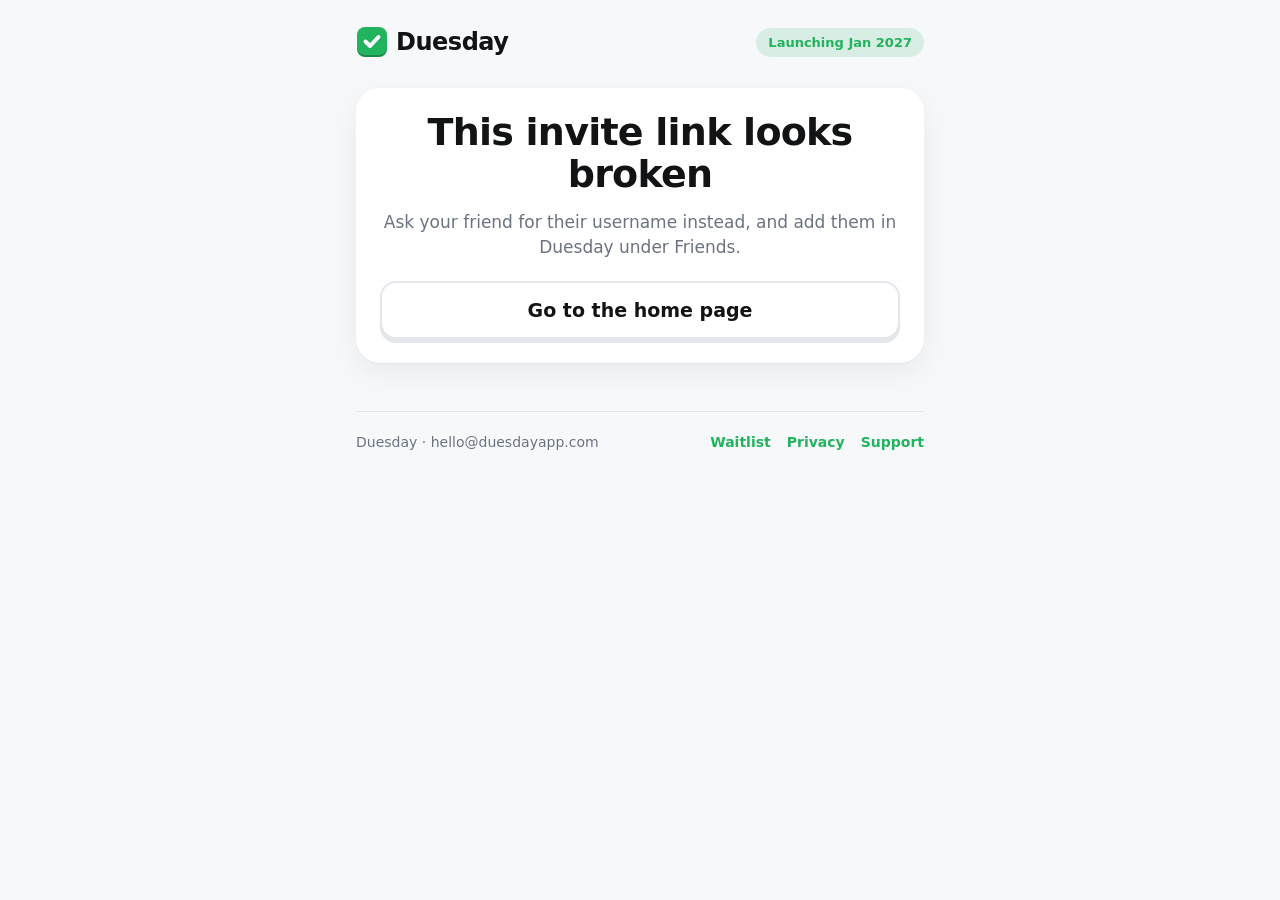
==== add.html @ 6d21642e "Friend invite page: duesdayapp.com/add?u=<username> opens Duesday on Friends Co-Authored-By: Claude " ====
<!doctype html>
<html lang="en">
<head>
  <meta charset="utf-8">
  <meta name="viewport" content="width=device-width, initial-scale=1, viewport-fit=cover">
  <title>Add a friend · Duesday</title>
  <meta name="description" content="A friend invited you to Duesday. Add them and keep each other's study streaks going.">
  <meta name="theme-color" content="#22B35E">
  <meta name="robots" content="noindex">
  <meta property="og:title" content="Add me on Duesday">
  <meta property="og:description" content="Let's keep each other's study streaks going.">
  <meta property="og:type" content="website">
  <link rel="icon" href="favicon.svg" type="image/svg+xml">
  <link rel="stylesheet" href="style.css">
  <style>
    /* Invite links from the app: duesdayapp.com/add?u=<username> */
    .friend { text-align: center; display: grid; gap: 14px; justify-items: center; }
    .avatar {
      width: 72px; height: 72px; border-radius: 50%;
      display: grid; place-items: center;
      font: 800 34px var(--rounded); color: var(--on-green); background: var(--green);
      box-shadow: 0 5px 0 var(--green-shadow);
      animation: avatar-pop .45s var(--spring) both;
    }
    .friend h1 { font-size: clamp(28px, 7vw, 38px); line-height: 1.1; letter-spacing: -0.02em; margin: 0; }
    .friend h1 .hl { color: var(--green); overflow-wrap: anywhere; }
    .friend p { margin: 0; color: var(--muted); font-size: 17px; }
    .friend .btn { text-decoration: none; margin-top: 6px; }
    .friend .later { margin-top: 10px; padding-top: 18px; border-top: 2px dashed var(--line); width: 100%; }
    @keyframes avatar-pop { from { transform: scale(.4); opacity: 0; } to { transform: scale(1); opacity: 1; } }
    @media (prefers-reduced-motion: reduce) { .avatar { animation: none; } }
  </style>
</head>
<body>
  <div class="wrap">
    <header class="top">
      <a class="wordmark" href="./" aria-label="Duesday home">
        <svg viewBox="0 0 64 64" aria-hidden="true">
          <rect x="2" y="6" width="60" height="56" rx="16" fill="var(--green-shadow)"/>
          <rect x="2" y="2" width="60" height="56" rx="16" fill="var(--green)"/>
          <path d="M19 31l9 9 17-18" fill="none" stroke="var(--on-green)" stroke-width="8" stroke-linecap="round" stroke-linejoin="round"/>
        </svg>
        Duesday
      </a>
      <span class="pill">Launching Jan 2027</span>
    </header>

    <main>
      <section class="card friend" id="invite" hidden>
        <div class="avatar" id="letter" aria-hidden="true">?</div>
        <h1><span class="hl" id="who">@friend</span> wants to be your study buddy</h1>
        <p>Add them on Duesday and keep each other's streaks going.</p>
        <a class="btn" id="open" href="./">Open in Duesday</a>
        <div class="later">
          <p>Don't have Duesday yet? It launches in January 2027. <a href="./#signup">Join the waitlist</a>, then come back to this link.</p>
        </div>
      </section>

      <section class="card friend" id="broken" hidden>
        <h1>This invite link looks broken</h1>
        <p>Ask your friend for their username instead, and add them in Duesday under Friends.</p>
        <a class="btn secondary" href="./">Go to the home page</a>
      </section>
    </main>

    <footer>
      <span>Duesday · hello@duesdayapp.com</span>
      <nav>
        <a href="./">Waitlist</a>
        <a href="privacy.html">Privacy</a>
        <a href="support.html">Support</a>
      </nav>
    </footer>
  </div>

  <script>
    // Usernames follow the app's rules: 3 to 20 lowercase letters, numbers, or _.
    (function () {
      var raw = new URLSearchParams(location.search).get("u") || "";
      var username = raw.replace(/^@/, "").trim().toLowerCase();
      if (!/^[a-z0-9_]{3,20}$/.test(username)) {
        document.getElementById("broken").hidden = false;
        return;
      }
      document.getElementById("who").textContent = "@" + username;
      document.getElementById("letter").textContent = username.charAt(0).toUpperCase();
      document.getElementById("open").href = "duesday://add/" + username;
      document.getElementById("invite").hidden = false;
    })();
  </script>
</body>
</html>
---- style.css ----
/* Duesday website. Colours match the app's named colours (Assets.xcassets/Colors). */
:root {
  --green: #22B35E;
  --green-shadow: #178A47;
  --orange: #FF8A00;
  --blue: #2F80ED;
  --red: #E5484D;
  --bg: #F7F8FA;
  --card: #FFFFFF;
  --text: #111315;
  --muted: #6B7280;
  --line: #E3E6EA;
  --on-green: #FFFFFF;
  --rounded: ui-rounded, "SF Pro Rounded", "Nunito", system-ui, -apple-system, "Segoe UI", sans-serif;
  --body: system-ui, -apple-system, "Segoe UI", Roboto, "Helvetica Neue", sans-serif;
  --spring: cubic-bezier(.34, 1.56, .64, 1);
  color-scheme: light;
}

@media (prefers-color-scheme: dark) {
  :root:not([data-theme="light"]) {
    --green: #34D27A;
    --green-shadow: #1F9A55;
    --orange: #FF9F2E;
    --blue: #5AA2FF;
    --red: #FF6369;
    --bg: #111315;
    --card: #1C1F22;
    --text: #F2F4F6;
    --muted: #9BA1A8;
    --line: #2C3036;
    --on-green: #06210F;
    color-scheme: dark;
  }
}

:root[data-theme="dark"] {
  --green: #34D27A;
  --green-shadow: #1F9A55;
  --orange: #FF9F2E;
  --blue: #5AA2FF;
  --red: #FF6369;
  --bg: #111315;
  --card: #1C1F22;
  --text: #F2F4F6;
  --muted: #9BA1A8;
  --line: #2C3036;
  --on-green: #06210F;
  color-scheme: dark;
}

* { box-sizing: border-box; }

[hidden] { display: none !important; }

html { -webkit-text-size-adjust: 100%; }

body {
  margin: 0;
  background: var(--bg);
  color: var(--text);
  font: 17px/1.5 var(--body);
  -webkit-font-smoothing: antialiased;
}

a { color: var(--green); font-weight: 600; text-decoration: none; }
a:hover { text-decoration: underline; }

h1, h2, h3, .wordmark, .num { font-family: var(--rounded); }

.wrap {
  max-width: 600px;
  margin: 0 auto;
  padding: 20px 16px 48px;
}

/* Header */
.top {
  display: flex;
  align-items: center;
  justify-content: space-between;
  padding: 4px 0 28px;
}
.wordmark {
  display: inline-flex;
  align-items: center;
  gap: 8px;
  font-size: 24px;
  font-weight: 800;
  color: var(--text);
  letter-spacing: -0.02em;
}
.wordmark:hover { text-decoration: none; }
.wordmark svg { width: 32px; height: 32px; transition: transform .35s var(--spring); }
.wordmark:hover svg { transform: rotate(-8deg) scale(1.08); }
.pill {
  font: 700 13px/1 var(--rounded);
  color: var(--green);
  background: color-mix(in srgb, var(--green) 14%, transparent);
  padding: 8px 12px;
  border-radius: 999px;
  white-space: nowrap;
}

/* Hero */
.hero h1 {
  font-size: clamp(34px, 8vw, 48px);
  line-height: 1.05;
  font-weight: 800;
  letter-spacing: -0.03em;
  margin: 0 0 14px;
}
.hero h1 .hl { color: var(--green); }
.hero p.lede {
  font-size: 19px;
  color: var(--muted);
  margin: 0 0 28px;
}

/* Cards */
.card {
  background: var(--card);
  border-radius: 24px;
  padding: 24px;
  box-shadow: 0 1px 0 var(--line), 0 10px 30px rgba(17, 19, 21, .06);
}

/* Form */
form { display: grid; gap: 12px; }
.field input {
  width: 100%;
  font: 17px var(--body);
  color: var(--text);
  background: var(--bg);
  border: 2px solid var(--line);
  border-radius: 16px;
  padding: 15px 16px;
  outline: none;
  transition: border-color .15s, box-shadow .15s, transform .15s;
}
.field input::placeholder { color: var(--muted); }
.field input:focus {
  border-color: var(--green);
  box-shadow: 0 0 0 4px color-mix(in srgb, var(--green) 20%, transparent);
}
.field input[aria-invalid="true"] { border-color: var(--red); }
.sr {
  position: absolute; width: 1px; height: 1px; overflow: hidden;
  clip: rect(0 0 0 0); white-space: nowrap;
}
.trap { position: absolute; left: -9999px; width: 1px; height: 1px; opacity: 0; }

/* The chunky button: a solid bottom edge that flattens when pressed, like the app's DuesdayButtonStyle. */
.btn {
  position: relative;
  display: inline-flex;
  align-items: center;
  justify-content: center;
  gap: 8px;
  width: 100%;
  border: 0;
  border-radius: 16px;
  padding: 16px 20px;
  font: 800 19px/1.2 var(--rounded);
  color: var(--on-green);
  background: var(--green);
  box-shadow: 0 5px 0 var(--green-shadow);
  cursor: pointer;
  transition: transform .12s var(--spring), box-shadow .12s, filter .15s;
  -webkit-tap-highlight-color: transparent;
}
.btn:hover { filter: brightness(1.05); }
.btn:active, .btn.pressed { transform: translateY(5px) scale(.98); box-shadow: 0 0 0 var(--green-shadow); }
.btn:focus-visible { outline: 3px solid color-mix(in srgb, var(--green) 45%, transparent); outline-offset: 3px; }
.btn[disabled] { cursor: progress; }
.btn.secondary {
  color: var(--text);
  background: var(--card);
  border: 2px solid var(--line);
  box-shadow: 0 4px 0 var(--line);
}
.btn.secondary:active { box-shadow: 0 0 0 var(--line); transform: translateY(4px) scale(.98); }
.btn.small { width: auto; padding: 12px 18px; font-size: 16px; }
.btn .spinner {
  display: none;
  width: 20px; height: 20px;
  border: 3px solid color-mix(in srgb, var(--on-green) 35%, transparent);
  border-top-color: var(--on-green);
  border-radius: 50%;
  animation: spin .7s linear infinite;
}
.btn.loading .label { opacity: 0; }
.btn.loading .spinner { display: block; position: absolute; }

.error {
  display: flex; gap: 8px; align-items: flex-start;
  margin: 0;
  color: var(--red);
  font-size: 15px;
  font-weight: 600;
}
.fine { margin: 2px 0 0; font-size: 14px; color: var(--muted); text-align: center; }
.invited {
  margin: 0 0 4px;
  font: 700 15px var(--rounded);
  color: var(--orange);
}

/* Success */
#done { text-align: center; }
#done h2 { font-size: 30px; margin: 8px 0 4px; letter-spacing: -0.02em; }
.check { width: 72px; height: 72px; }
.check circle { fill: var(--green); transform-origin: center; animation: pop .45s var(--spring) both; }
.check path {
  fill: none; stroke: var(--on-green); stroke-width: 7; stroke-linecap: round; stroke-linejoin: round;
  stroke-dasharray: 60; stroke-dashoffset: 60;
  animation: draw .4s .25s ease-out forwards;
}
.spot { font-size: 20px; margin: 4px 0 0; }
.spot .num { font-size: 44px; font-weight: 800; color: var(--green); display: inline-block; min-width: 2ch; }
.muted { color: var(--muted); }
.invite { margin-top: 22px; padding-top: 20px; border-top: 2px dashed var(--line); text-align: left; display: grid; gap: 12px; }
.invite p { margin: 0; }
.linkrow { display: flex; gap: 8px; }
.linkrow input {
  flex: 1; min-width: 0;
  font: 15px ui-monospace, "SF Mono", Menlo, monospace;
  color: var(--text);
  background: var(--bg);
  border: 2px solid var(--line);
  border-radius: 14px;
  padding: 12px;
}

/* Sneak peek of the app */
.peek { margin-top: 36px; }
.peek h3 { font-size: 15px; text-transform: uppercase; letter-spacing: .08em; color: var(--muted); margin: 0 0 12px; }
.peek .card { display: grid; gap: 12px; }
.peek-row { display: flex; align-items: center; justify-content: space-between; }
.peek-title { font: 800 22px var(--rounded); }
.flame { font: 800 20px var(--rounded); color: var(--orange); display: inline-flex; gap: 4px; align-items: center; }
.block {
  display: grid; gap: 2px;
  padding: 14px 16px;
  border-radius: 16px;
  background: color-mix(in srgb, var(--blue) 10%, var(--card));
  border-left: 5px solid var(--blue);
}
.block .when { font-size: 14px; color: var(--blue); font-weight: 700; }
.block .what { font: 800 18px var(--rounded); }
.block .how { font-size: 15px; color: var(--muted); }
.estimate {
  display: flex; justify-content: space-between; align-items: center;
  padding: 14px 16px; border-radius: 16px; background: var(--bg);
}
.estimate .num { font-size: 22px; font-weight: 800; color: var(--green); }
.estimate small { display: block; color: var(--muted); font-size: 13px; }
.stagger > * { animation: rise .5s var(--spring) both; }
.stagger > *:nth-child(2) { animation-delay: .08s; }
.stagger > *:nth-child(3) { animation-delay: .16s; }
.stagger > *:nth-child(4) { animation-delay: .24s; }

/* Feature list */
.features { display: grid; gap: 14px; margin: 36px 0 0; padding: 0; list-style: none; }
.features li { display: flex; gap: 14px; align-items: flex-start; }
.features .dot {
  flex: none; width: 40px; height: 40px; border-radius: 12px;
  display: grid; place-items: center; font-size: 20px;
  background: var(--card); box-shadow: 0 1px 0 var(--line);
  transition: transform .3s var(--spring);
}
.features li:hover .dot { transform: rotate(-8deg) scale(1.1); }
.features strong { font-family: var(--rounded); font-size: 18px; display: block; }
.features span.t { color: var(--muted); font-size: 16px; }

/* Footer */
footer {
  margin-top: 48px; padding-top: 20px; border-top: 1px solid var(--line);
  font-size: 14px; color: var(--muted);
  display: flex; flex-wrap: wrap; gap: 8px 18px; justify-content: space-between;
}
footer nav { display: flex; gap: 16px; }

/* Plain pages (privacy, support) */
.doc h1 { font-size: 36px; letter-spacing: -0.02em; margin: 0 0 6px; }
.doc h2 { font-size: 22px; margin: 32px 0 8px; }
.doc p, .doc li { color: var(--text); }
.doc ul { padding-left: 22px; }
.doc li { margin: 4px 0; }
.note {
  border-radius: 16px; padding: 14px 16px; margin: 16px 0 8px;
  background: color-mix(in srgb, var(--orange) 14%, var(--card));
  font-size: 15px;
}
details.faq { background: var(--card); border-radius: 16px; padding: 4px 16px; margin: 10px 0; box-shadow: 0 1px 0 var(--line); }
details.faq summary {
  cursor: pointer; list-style: none; padding: 12px 0;
  font: 800 17px var(--rounded);
  display: flex; justify-content: space-between; gap: 12px;
}
details.faq summary::-webkit-details-marker { display: none; }
details.faq summary::after { content: "+"; color: var(--green); font-size: 22px; line-height: 1; transition: transform .25s var(--spring); }
details.faq[open] summary::after { transform: rotate(45deg); }
details.faq p { margin: 0 0 14px; animation: rise .3s var(--spring) both; }

/* Motion */
.shake { animation: shake .4s ease; }
.fade-in { animation: rise .45s var(--spring) both; }
.confetti { position: fixed; top: 0; left: 0; width: 10px; height: 14px; border-radius: 3px; pointer-events: none; z-index: 10; }

@keyframes spin { to { transform: rotate(360deg); } }
@keyframes pop { from { transform: scale(0); } to { transform: scale(1); } }
@keyframes draw { to { stroke-dashoffset: 0; } }
@keyframes rise { from { opacity: 0; transform: translateY(12px); } to { opacity: 1; transform: none; } }
@keyframes shake {
  0%, 100% { transform: none; }
  20% { transform: translateX(-8px); }
  40% { transform: translateX(7px); }
  60% { transform: translateX(-5px); }
  80% { transform: translateX(3px); }
}

/* Reduce Motion: keep simple fades, drop the bounces. */
@media (prefers-reduced-motion: reduce) {
  *, *::before, *::after { animation-duration: .01ms !important; animation-delay: 0s !important; transition-duration: .01ms !important; }
}
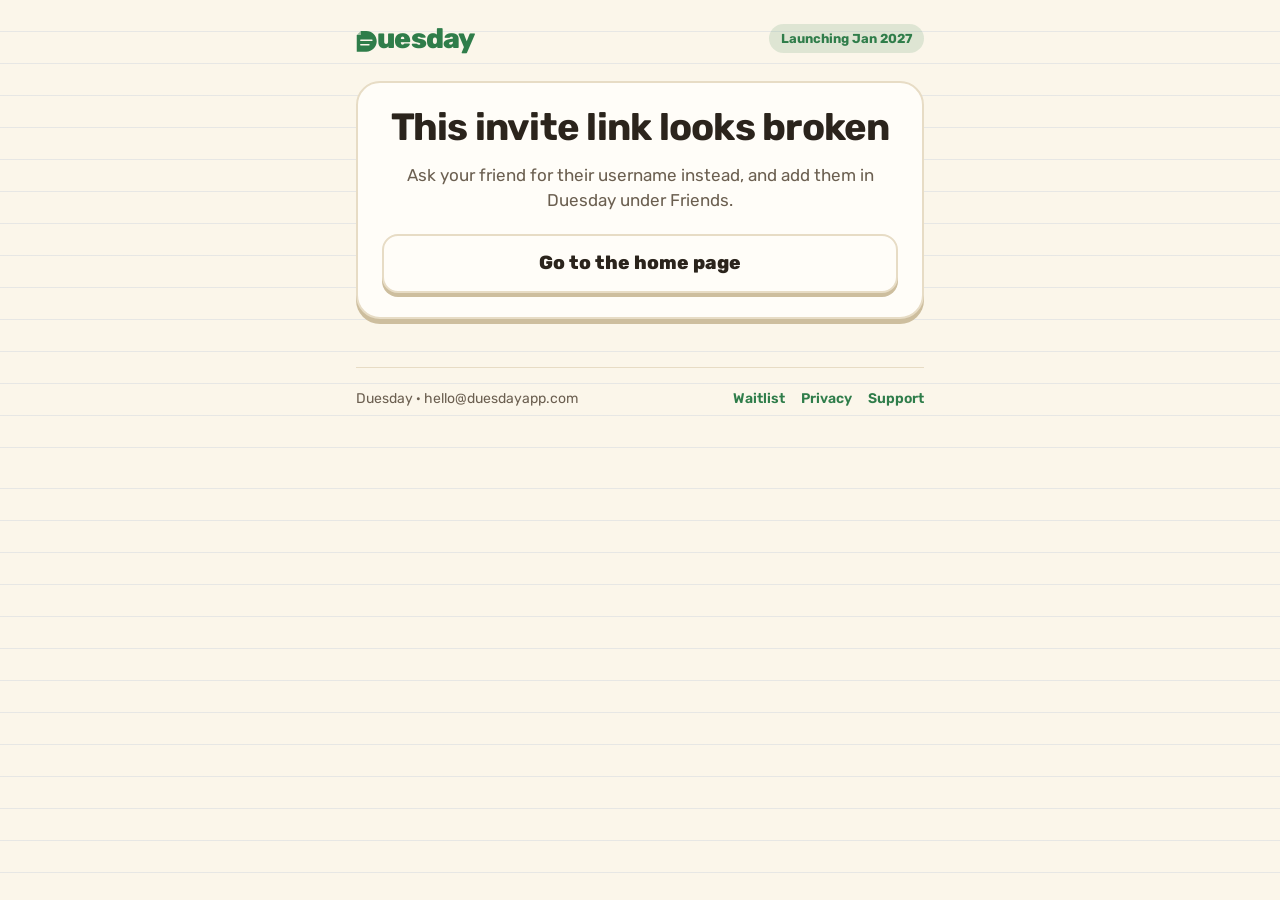
==== commit 7d6a314a: "Waitlist page in the Duesday look: cream paper, green, Rubik, folded-page logo as the D; up-to-date " ====
--- a/add.html
+++ b/add.html
@@ -5,12 +5,14 @@
   <meta name="viewport" content="width=device-width, initial-scale=1, viewport-fit=cover">
   <title>Add a friend · Duesday</title>
   <meta name="description" content="A friend invited you to Duesday. Add them and keep each other's study streaks going.">
-  <meta name="theme-color" content="#22B35E">
+  <meta name="theme-color" content="#FBF6EA">
   <meta name="robots" content="noindex">
   <meta property="og:title" content="Add me on Duesday">
   <meta property="og:description" content="Let's keep each other's study streaks going.">
   <meta property="og:type" content="website">
   <link rel="icon" href="favicon.svg" type="image/svg+xml">
+  <link rel="preconnect" href="https://fonts.googleapis.com">
+  <link rel="preconnect" href="https://fonts.gstatic.com" crossorigin>
   <link rel="stylesheet" href="style.css">
   <style>
     /* Invite links from the app: duesdayapp.com/add?u=<username> */
@@ -35,12 +37,10 @@
   <div class="wrap">
     <header class="top">
       <a class="wordmark" href="./" aria-label="Duesday home">
-        <svg viewBox="0 0 64 64" aria-hidden="true">
-          <rect x="2" y="6" width="60" height="56" rx="16" fill="var(--green-shadow)"/>
-          <rect x="2" y="2" width="60" height="56" rx="16" fill="var(--green)"/>
-          <path d="M19 31l9 9 17-18" fill="none" stroke="var(--on-green)" stroke-width="8" stroke-linecap="round" stroke-linejoin="round"/>
-        </svg>
-        Duesday
+        <svg class="d" viewBox="22 22 56 56" aria-hidden="true">
+          <path class="page" d="M24 33L35 22H50C65.46 22 78 34.54 78 50S65.46 78 50 78H24Z M24 33L35 33L35 22Z M35 45H65A2 2 0 0 1 65 49H35A2 2 0 0 1 35 45Z M35 57H57A2 2 0 0 1 57 61H35A2 2 0 0 1 35 57Z"/>
+          <path class="fold" d="M24 33L35 22V33Z"/>
+        </svg><span>uesday</span>
       </a>
       <span class="pill">Launching Jan 2027</span>
     </header>
--- a/style.css
+++ b/style.css
@@ -1,51 +1,39 @@
-/* Duesday website. Colours match the app's named colours (Assets.xcassets/Colors). */
+/* Duesday website. Cream notebook paper, forest green, Rubik: the same look as the app (reference/brand.md). */
+@import url("https://fonts.googleapis.com/css2?family=Rubik:wght@400;500;600;700;800;900&display=swap");
+
 :root {
-  --green: #22B35E;
-  --green-shadow: #178A47;
-  --orange: #FF8A00;
-  --blue: #2F80ED;
-  --red: #E5484D;
-  --bg: #F7F8FA;
-  --card: #FFFFFF;
-  --text: #111315;
-  --muted: #6B7280;
-  --line: #E3E6EA;
-  --on-green: #FFFFFF;
-  --rounded: ui-rounded, "SF Pro Rounded", "Nunito", system-ui, -apple-system, "Segoe UI", sans-serif;
-  --body: system-ui, -apple-system, "Segoe UI", Roboto, "Helvetica Neue", sans-serif;
+  --green: #2F7D4A;
+  --green-shadow: #22603A;
+  --orange: #E0742A;
+  --blue: #2F7D4A;
+  --red: #A23A2C;
+  --bg: #FBF6EA;
+  --rule: rgba(90, 130, 190, .13);
+  --card: #FFFDF8;
+  --text: #2B241C;
+  --muted: #6B5F50;
+  --line: #E7DCC5;
+  --edge: #CDBE9E;
+  --on-green: #FFFDF8;
+  --rounded: "Rubik", ui-rounded, system-ui, -apple-system, sans-serif;
+  --body: "Rubik", system-ui, -apple-system, "Segoe UI", sans-serif;
   --spring: cubic-bezier(.34, 1.56, .64, 1);
   color-scheme: light;
 }
 
 @media (prefers-color-scheme: dark) {
   :root:not([data-theme="light"]) {
-    --green: #34D27A;
-    --green-shadow: #1F9A55;
-    --orange: #FF9F2E;
-    --blue: #5AA2FF;
-    --red: #FF6369;
-    --bg: #111315;
-    --card: #1C1F22;
-    --text: #F2F4F6;
-    --muted: #9BA1A8;
-    --line: #2C3036;
-    --on-green: #06210F;
+    --green: #63BE7E; --green-shadow: #3F8F57; --orange: #F08A3E; --blue: #63BE7E; --red: #F29A8B;
+    --bg: #1C1915; --rule: rgba(242, 234, 219, .025); --card: #27231D; --text: #F2EADB; --muted: #B8AC97;
+    --line: #3A342B; --edge: #554C3F; --on-green: #1C1915;
     color-scheme: dark;
   }
 }
 
 :root[data-theme="dark"] {
-  --green: #34D27A;
-  --green-shadow: #1F9A55;
-  --orange: #FF9F2E;
-  --blue: #5AA2FF;
-  --red: #FF6369;
-  --bg: #111315;
-  --card: #1C1F22;
-  --text: #F2F4F6;
-  --muted: #9BA1A8;
-  --line: #2C3036;
-  --on-green: #06210F;
+  --green: #63BE7E; --green-shadow: #3F8F57; --orange: #F08A3E; --blue: #63BE7E; --red: #F29A8B;
+  --bg: #1C1915; --rule: rgba(242, 234, 219, .025); --card: #27231D; --text: #F2EADB; --muted: #B8AC97;
+  --line: #3A342B; --edge: #554C3F; --on-green: #1C1915;
   color-scheme: dark;
 }
 
@@ -57,7 +45,8 @@
 
 body {
   margin: 0;
-  background: var(--bg);
+  background-color: var(--bg);
+  background-image: repeating-linear-gradient(to bottom, transparent 0 31px, var(--rule) 31px 32px);
   color: var(--text);
   font: 17px/1.5 var(--body);
   -webkit-font-smoothing: antialiased;
@@ -83,16 +72,19 @@
 }
 .wordmark {
   display: inline-flex;
-  align-items: center;
-  gap: 8px;
-  font-size: 24px;
+  align-items: flex-end;
+  font-size: 28px;
+  line-height: 1;
   font-weight: 800;
-  color: var(--text);
-  letter-spacing: -0.02em;
+  color: var(--green);
+  letter-spacing: -0.025em;
 }
 .wordmark:hover { text-decoration: none; }
-.wordmark svg { width: 32px; height: 32px; transition: transform .35s var(--spring); }
-.wordmark:hover svg { transform: rotate(-8deg) scale(1.08); }
+/* The folded-page mark stands in for the D, sized to the capital letters. */
+.wordmark .d { width: .74em; height: .74em; margin: 0 .01em .02em 0; flex: none; transition: transform .35s var(--spring); transform-origin: 50% 80%; }
+.wordmark .d .page { fill: currentColor; fill-rule: evenodd; }
+.wordmark .d .fold { fill: currentColor; opacity: .45; }
+.wordmark:hover .d { transform: rotate(-8deg) scale(1.08); }
 .pill {
   font: 700 13px/1 var(--rounded);
   color: var(--green);
@@ -122,12 +114,13 @@
   background: var(--card);
   border-radius: 24px;
   padding: 24px;
-  box-shadow: 0 1px 0 var(--line), 0 10px 30px rgba(17, 19, 21, .06);
+  border: 2px solid var(--line);
+  box-shadow: 0 5px 0 var(--edge);
 }
 
 /* Form */
 form { display: grid; gap: 12px; }
-.field input {
+.field input, .field select {
   width: 100%;
   font: 17px var(--body);
   color: var(--text);
@@ -177,9 +170,9 @@
   color: var(--text);
   background: var(--card);
   border: 2px solid var(--line);
-  box-shadow: 0 4px 0 var(--line);
-}
-.btn.secondary:active { box-shadow: 0 0 0 var(--line); transform: translateY(4px) scale(.98); }
+  box-shadow: 0 4px 0 var(--edge);
+}
+.btn.secondary:active { box-shadow: 0 0 0 var(--edge); transform: translateY(4px) scale(.98); }
 .btn.small { width: auto; padding: 12px 18px; font-size: 16px; }
 .btn .spinner {
   display: none;
@@ -253,7 +246,7 @@
   display: flex; justify-content: space-between; align-items: center;
   padding: 14px 16px; border-radius: 16px; background: var(--bg);
 }
-.estimate .num { font-size: 22px; font-weight: 800; color: var(--green); }
+.estimate .num { white-space: nowrap; font-size: 22px; font-weight: 800; color: var(--green); }
 .estimate small { display: block; color: var(--muted); font-size: 13px; }
 .stagger > * { animation: rise .5s var(--spring) both; }
 .stagger > *:nth-child(2) { animation-delay: .08s; }
@@ -266,7 +259,7 @@
 .features .dot {
   flex: none; width: 40px; height: 40px; border-radius: 12px;
   display: grid; place-items: center; font-size: 20px;
-  background: var(--card); box-shadow: 0 1px 0 var(--line);
+  background: var(--card); border: 2px solid var(--line); box-shadow: 0 3px 0 var(--edge);
   transition: transform .3s var(--spring);
 }
 .features li:hover .dot { transform: rotate(-8deg) scale(1.1); }
@@ -292,7 +285,7 @@
   background: color-mix(in srgb, var(--orange) 14%, var(--card));
   font-size: 15px;
 }
-details.faq { background: var(--card); border-radius: 16px; padding: 4px 16px; margin: 10px 0; box-shadow: 0 1px 0 var(--line); }
+details.faq { background: var(--card); border-radius: 16px; padding: 4px 16px; margin: 10px 0; border: 2px solid var(--line); box-shadow: 0 3px 0 var(--edge); }
 details.faq summary {
   cursor: pointer; list-style: none; padding: 12px 0;
   font: 800 17px var(--rounded);
@@ -324,3 +317,21 @@
 @media (prefers-reduced-motion: reduce) {
   *, *::before, *::after { animation-duration: .01ms !important; animation-delay: 0s !important; transition-duration: .01ms !important; }
 }
+
+/* "I'm in…" choice chips */
+.who { border: 0; margin: 0; padding: 0; display: grid; gap: 8px; }
+.who legend { font: 700 15px var(--rounded); color: var(--muted); margin-bottom: 8px; padding: 0; }
+.chips { display: flex; flex-wrap: wrap; gap: 8px; }
+.chip { position: relative; }
+.chip input { position: absolute; opacity: 0; inset: 0; margin: 0; cursor: pointer; }
+.chip span {
+  display: inline-block; padding: 9px 12px; border-radius: 14px;
+  font: 600 15px/1.2 var(--rounded); color: var(--text);
+  background: var(--bg); border: 2px solid var(--line); box-shadow: 0 3px 0 var(--edge);
+  transition: transform .15s var(--spring), background .15s, border-color .15s, color .15s, box-shadow .15s;
+}
+.chip input:active + span { transform: translateY(3px); box-shadow: 0 0 0 var(--edge); }
+.chip input:checked + span { background: var(--green); border-color: var(--green-shadow); color: var(--on-green); box-shadow: 0 3px 0 var(--green-shadow); animation: chipPop .3s var(--spring); }
+.chip input:focus-visible + span { outline: 3px solid color-mix(in srgb, var(--green) 45%, transparent); outline-offset: 2px; }
+@keyframes chipPop { 50% { transform: scale(1.06); } }
+.peek .next { font: 600 13px var(--rounded); color: var(--muted); }
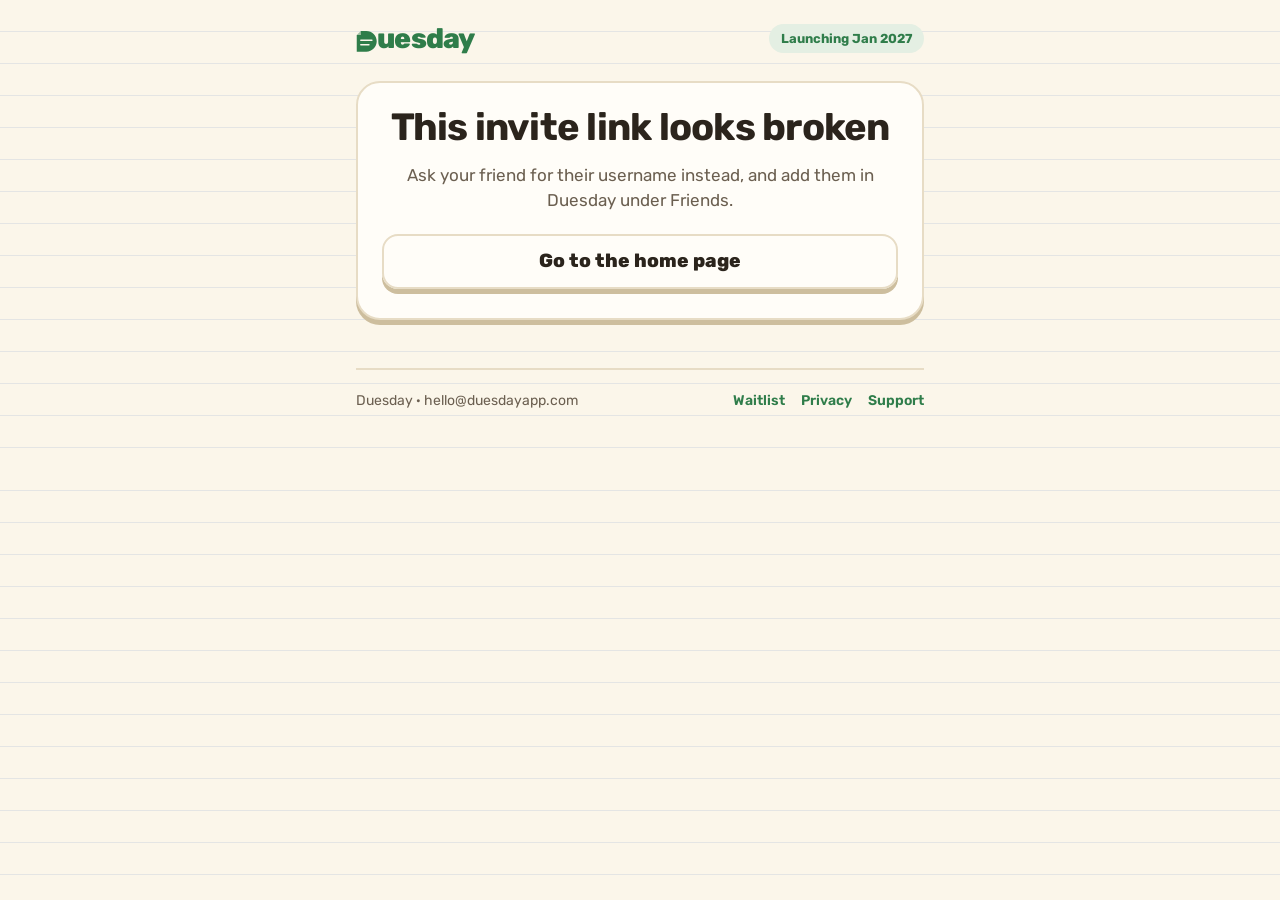
==== commit 37713f37: "Waitlist page rebuilt as a full funnel: hero, problem, how it works, animated Home mock, feature pan" ====
--- a/add.html
+++ b/add.html
@@ -2,6 +2,7 @@
 <html lang="en">
 <head>
   <meta charset="utf-8">
+  <meta name="color-scheme" content="light only">
   <meta name="viewport" content="width=device-width, initial-scale=1, viewport-fit=cover">
   <title>Add a friend · Duesday</title>
   <meta name="description" content="A friend invited you to Duesday. Add them and keep each other's study streaks going.">
@@ -13,6 +14,7 @@
   <link rel="icon" href="favicon.svg" type="image/svg+xml">
   <link rel="preconnect" href="https://fonts.googleapis.com">
   <link rel="preconnect" href="https://fonts.gstatic.com" crossorigin>
+  <link rel="stylesheet" href="https://fonts.googleapis.com/css2?family=Rubik:wght@400..800&display=swap">
   <link rel="stylesheet" href="style.css">
   <style>
     /* Invite links from the app: duesdayapp.com/add?u=<username> */
--- a/style.css
+++ b/style.css
@@ -1,337 +1,833 @@
-/* Duesday website. Cream notebook paper, forest green, Rubik: the same look as the app (reference/brand.md). */
-@import url("https://fonts.googleapis.com/css2?family=Rubik:wght@400;500;600;700;800;900&display=swap");
+/* Duesday website. Cream notebook paper, forest green, chunky 3D boxes, Rubik: the same look as the app
+   (reference/brand.md). Light only, on purpose. Scroll and loop animations move transform and opacity only. */
+
+/* Until Rubik arrives, text is set in a system font stretched to Rubik's width, so lines don't re-wrap
+   (and the page doesn't jump) when it swaps in. */
+@font-face { font-family: "Rubik Fallback"; src: local("Arial"), local("Helvetica Neue"), local("Roboto"); size-adjust: 103.6%; }
 
 :root {
-  --green: #2F7D4A;
-  --green-shadow: #22603A;
-  --orange: #E0742A;
-  --blue: #2F7D4A;
-  --red: #A23A2C;
-  --bg: #FBF6EA;
-  --rule: rgba(90, 130, 190, .13);
+  --paper: #FBF6EA;
+  --rule: rgba(86, 128, 190, .14);
   --card: #FFFDF8;
-  --text: #2B241C;
-  --muted: #6B5F50;
   --line: #E7DCC5;
   --edge: #CDBE9E;
-  --on-green: #FFFDF8;
-  --rounded: "Rubik", ui-rounded, system-ui, -apple-system, sans-serif;
-  --body: "Rubik", system-ui, -apple-system, "Segoe UI", sans-serif;
+  --ink: #2B241C;
+  --muted: #6B5F50;
+  --green: #2F7D4A;
+  --green-edge: #22603A;
+  --green-wash: #E4EFE3;
+  --orange: #E0742A;      /* streaks only */
+  --orange-ink: #BD5C17;
+  --red: #A23A2C;         /* due soon only */
+  --red-bg: #F8E1DC;
+  --busy: #E9E1D0;
+  --hi: #FFE27A;
+  /* Sample class colours for the mock screens: colour, wash, text on the wash */
+  --c1: #356FB0; --c1w: #DCE6F1; --c1t: #244E7E;
+  --c2: #7A57C2; --c2w: #E7E0F3; --c2t: #553B8C;
+  --c3: #1B7F78; --c3w: #D7EBE7; --c3t: #125A55;
+  --c4: #B94F86; --c4w: #F3DEE8; --c4t: #84345E;
+  --c5: #6F7A22; --c5w: #E8EBD2; --c5t: #4E5617;
+  --font: "Rubik", "Rubik Fallback", ui-rounded, "SF Pro Rounded", system-ui, -apple-system, "Segoe UI", Roboto, sans-serif;
   --spring: cubic-bezier(.34, 1.56, .64, 1);
+  --out: cubic-bezier(.2, .7, .2, 1);
+  /* Older names, still used by add.html, privacy.html, and support.html */
+  --bg: var(--paper); --text: var(--ink); --on-green: #FFFDF8; --green-shadow: var(--green-edge);
+  --rounded: var(--font); --body: var(--font); --blue: var(--c1);
   color-scheme: light;
 }
 
-@media (prefers-color-scheme: dark) {
-  :root:not([data-theme="light"]) {
-    --green: #63BE7E; --green-shadow: #3F8F57; --orange: #F08A3E; --blue: #63BE7E; --red: #F29A8B;
-    --bg: #1C1915; --rule: rgba(242, 234, 219, .025); --card: #27231D; --text: #F2EADB; --muted: #B8AC97;
-    --line: #3A342B; --edge: #554C3F; --on-green: #1C1915;
-    color-scheme: dark;
-  }
-}
-
-:root[data-theme="dark"] {
-  --green: #63BE7E; --green-shadow: #3F8F57; --orange: #F08A3E; --blue: #63BE7E; --red: #F29A8B;
-  --bg: #1C1915; --rule: rgba(242, 234, 219, .025); --card: #27231D; --text: #F2EADB; --muted: #B8AC97;
-  --line: #3A342B; --edge: #554C3F; --on-green: #1C1915;
-  color-scheme: dark;
-}
-
 * { box-sizing: border-box; }
-
 [hidden] { display: none !important; }
-
-html { -webkit-text-size-adjust: 100%; }
+html { -webkit-text-size-adjust: 100%; scroll-behavior: smooth; }
 
 body {
   margin: 0;
-  background-color: var(--bg);
+  background-color: var(--paper);
   background-image: repeating-linear-gradient(to bottom, transparent 0 31px, var(--rule) 31px 32px);
-  color: var(--text);
-  font: 17px/1.5 var(--body);
+  color: var(--ink);
+  font: 17px/1.5 var(--font);
   -webkit-font-smoothing: antialiased;
+  overflow-x: hidden;
 }
 
 a { color: var(--green); font-weight: 600; text-decoration: none; }
 a:hover { text-decoration: underline; }
-
-h1, h2, h3, .wordmark, .num { font-family: var(--rounded); }
-
-.wrap {
-  max-width: 600px;
-  margin: 0 auto;
-  padding: 20px 16px 48px;
-}
+h1, h2, h3 { font-family: var(--font); margin: 0; letter-spacing: -.025em; line-height: 1.08; }
+.num { font-family: var(--font); }
+.hl { color: var(--green); }
+.muted { color: var(--muted); }
+.sr { position: absolute; width: 1px; height: 1px; overflow: hidden; clip: rect(0 0 0 0); white-space: nowrap; }
+.trap { position: absolute; left: -9999px; width: 1px; height: 1px; opacity: 0; }
+
+/* Small pages (add, privacy, support) */
+.wrap { max-width: 600px; margin: 0 auto; padding: 20px 16px 48px; }
+/* The waitlist page */
+.page { max-width: 1120px; margin: 0 auto; padding: 14px 20px 0; }
+
+/* Icons */
+.ic { width: 1.25em; height: 1.25em; flex: none; fill: none; stroke: currentColor; stroke-width: 2; stroke-linecap: round; stroke-linejoin: round; }
+.ic.fill { fill: currentColor; stroke: none; }
 
 /* Header */
-.top {
-  display: flex;
-  align-items: center;
-  justify-content: space-between;
-  padding: 4px 0 28px;
-}
+.top { display: flex; align-items: center; justify-content: space-between; padding: 4px 0 28px; }
+.page .top { padding: 2px 0 14px; }
 .wordmark {
-  display: inline-flex;
-  align-items: flex-end;
-  font-size: 28px;
-  line-height: 1;
-  font-weight: 800;
-  color: var(--green);
-  letter-spacing: -0.025em;
+  display: inline-flex; align-items: flex-end;
+  font-size: 28px; line-height: 1; font-weight: 800;
+  color: var(--green); letter-spacing: -0.025em;
 }
 .wordmark:hover { text-decoration: none; }
 /* The folded-page mark stands in for the D, sized to the capital letters. */
-.wordmark .d { width: .74em; height: .74em; margin: 0 .01em .02em 0; flex: none; transition: transform .35s var(--spring); transform-origin: 50% 80%; }
-.wordmark .d .page { fill: currentColor; fill-rule: evenodd; }
+.wordmark .d { width: .74em; height: .74em; margin: 0 .01em .02em 0; flex: none; fill: currentColor; transition: transform .35s var(--spring); transform-origin: 50% 80%; }
+.wordmark .d .page { fill: currentColor; fill-rule: evenodd; max-width: none; margin: 0; padding: 0; }
 .wordmark .d .fold { fill: currentColor; opacity: .45; }
-.wordmark:hover .d { transform: rotate(-8deg) scale(1.08); }
+a.wordmark:hover .d { transform: rotate(-8deg) scale(1.08); }
 .pill {
-  font: 700 13px/1 var(--rounded);
-  color: var(--green);
-  background: color-mix(in srgb, var(--green) 14%, transparent);
-  padding: 8px 12px;
-  border-radius: 999px;
-  white-space: nowrap;
-}
-
-/* Hero */
-.hero h1 {
-  font-size: clamp(34px, 8vw, 48px);
-  line-height: 1.05;
-  font-weight: 800;
-  letter-spacing: -0.03em;
-  margin: 0 0 14px;
-}
-.hero h1 .hl { color: var(--green); }
-.hero p.lede {
-  font-size: 19px;
-  color: var(--muted);
-  margin: 0 0 28px;
-}
-
-/* Cards */
+  font: 700 13px/1 var(--font); color: var(--green);
+  background: var(--green-wash); padding: 8px 12px; border-radius: 999px; white-space: nowrap;
+}
+
+/* Cards: off-white paper, tan outline, darker bottom edge */
 .card {
   background: var(--card);
+  border: 2px solid var(--line);
   border-radius: 24px;
   padding: 24px;
-  border: 2px solid var(--line);
   box-shadow: 0 5px 0 var(--edge);
 }
 
-/* Form */
-form { display: grid; gap: 12px; }
-.field input, .field select {
-  width: 100%;
-  font: 17px var(--body);
-  color: var(--text);
-  background: var(--bg);
-  border: 2px solid var(--line);
-  border-radius: 16px;
-  padding: 15px 16px;
-  outline: none;
-  transition: border-color .15s, box-shadow .15s, transform .15s;
-}
-.field input::placeholder { color: var(--muted); }
-.field input:focus {
-  border-color: var(--green);
-  box-shadow: 0 0 0 4px color-mix(in srgb, var(--green) 20%, transparent);
-}
-.field input[aria-invalid="true"] { border-color: var(--red); }
-.sr {
-  position: absolute; width: 1px; height: 1px; overflow: hidden;
-  clip: rect(0 0 0 0); white-space: nowrap;
-}
-.trap { position: absolute; left: -9999px; width: 1px; height: 1px; opacity: 0; }
-
-/* The chunky button: a solid bottom edge that flattens when pressed, like the app's DuesdayButtonStyle. */
+/* The chunky button. Its face and its bottom edge are two layers, so pressing it only moves things
+   (the face goes down onto the edge), like the app's DuesdayButtonStyle. */
 .btn {
-  position: relative;
-  display: inline-flex;
-  align-items: center;
-  justify-content: center;
-  gap: 8px;
-  width: 100%;
-  border: 0;
-  border-radius: 16px;
-  padding: 16px 20px;
-  font: 800 19px/1.2 var(--rounded);
-  color: var(--on-green);
-  background: var(--green);
-  box-shadow: 0 5px 0 var(--green-shadow);
-  cursor: pointer;
-  transition: transform .12s var(--spring), box-shadow .12s, filter .15s;
-  -webkit-tap-highlight-color: transparent;
-}
-.btn:hover { filter: brightness(1.05); }
-.btn:active, .btn.pressed { transform: translateY(5px) scale(.98); box-shadow: 0 0 0 var(--green-shadow); }
-.btn:focus-visible { outline: 3px solid color-mix(in srgb, var(--green) 45%, transparent); outline-offset: 3px; }
+  position: relative; isolation: isolate;
+  display: inline-flex; align-items: center; justify-content: center; gap: 8px;
+  width: 100%; border: 0; border-radius: 16px; padding: 16px 20px; margin-bottom: 5px;
+  font: 800 19px/1.2 var(--font); color: var(--on-green); background: none;
+  cursor: pointer; text-decoration: none;
+  transition: transform .22s var(--spring);
+  -webkit-tap-highlight-color: transparent; touch-action: manipulation;
+}
+.btn::before, .btn::after { content: ""; position: absolute; inset: 0; border-radius: inherit; z-index: -1; }
+.btn::before { background: var(--green); }
+.btn::after { z-index: -2; background: var(--green-edge); transform: translateY(5px); transition: transform .22s var(--spring); }
+.btn:hover { text-decoration: none; }
+.btn:hover::before { filter: brightness(1.07); }
+.btn:active, .btn.pressed { transform: translateY(5px); transition-duration: .06s; }
+.btn:active::after, .btn.pressed::after { transform: translateY(0); transition-duration: .06s; }
+.btn:focus-visible { outline: 3px solid rgba(47, 125, 74, .45); outline-offset: 4px; }
 .btn[disabled] { cursor: progress; }
-.btn.secondary {
-  color: var(--text);
-  background: var(--card);
-  border: 2px solid var(--line);
-  box-shadow: 0 4px 0 var(--edge);
-}
-.btn.secondary:active { box-shadow: 0 0 0 var(--edge); transform: translateY(4px) scale(.98); }
+.btn.secondary { color: var(--ink); }
+.btn.secondary::before { background: var(--card); box-shadow: inset 0 0 0 2px var(--line); }
+.btn.secondary::after { background: var(--edge); }
 .btn.small { width: auto; padding: 12px 18px; font-size: 16px; }
+.btn .ic { width: 20px; height: 20px; }
 .btn .spinner {
-  display: none;
-  width: 20px; height: 20px;
-  border: 3px solid color-mix(in srgb, var(--on-green) 35%, transparent);
-  border-top-color: var(--on-green);
-  border-radius: 50%;
-  animation: spin .7s linear infinite;
+  display: none; width: 20px; height: 20px;
+  border: 3px solid rgba(255, 253, 248, .35); border-top-color: var(--on-green);
+  border-radius: 50%; animation: spin .7s linear infinite;
 }
 .btn.loading .label { opacity: 0; }
 .btn.loading .spinner { display: block; position: absolute; }
 
-.error {
-  display: flex; gap: 8px; align-items: flex-start;
-  margin: 0;
-  color: var(--red);
-  font-size: 15px;
-  font-weight: 600;
-}
-.fine { margin: 2px 0 0; font-size: 14px; color: var(--muted); text-align: center; }
-.invited {
-  margin: 0 0 4px;
-  font: 700 15px var(--rounded);
-  color: var(--orange);
-}
-
-/* Success */
+/* The sign-up form */
+.signup { padding: 16px; }
+form.join { display: grid; gap: 10px; }
+.field input {
+  width: 100%; font: 17px var(--font); color: var(--ink);
+  background: var(--paper); border: 2px solid var(--line); border-radius: 14px;
+  padding: 13px 14px; outline: none;
+  transition: border-color .15s, box-shadow .15s;
+}
+.field input::placeholder { color: var(--muted); }
+.field input:focus { border-color: var(--green); box-shadow: 0 0 0 4px rgba(47, 125, 74, .2); }
+.field input[aria-invalid="true"] { border-color: var(--red); }
+.who { border: 0; margin: 0; padding: 0; min-width: 0; }
+.who legend { font: 700 14px var(--font); color: var(--muted); margin-bottom: 6px; padding: 0; }
+.chips { display: flex; gap: 8px; }
+.chip { position: relative; flex: 1 1 auto; }
+.chip input { position: absolute; opacity: 0; inset: 0; width: 100%; height: 100%; margin: 0; cursor: pointer; }
+.chip span {
+  display: block; text-align: center; white-space: nowrap; padding: 9px 8px 8px; border-radius: 13px;
+  font: 600 14.5px/1.2 var(--font); color: var(--ink);
+  background: var(--paper); border: 2px solid var(--line); box-shadow: 0 3px 0 var(--edge);
+  transition: transform .18s var(--spring);
+}
+.chip input:active + span { transform: translateY(3px); box-shadow: none; }
+.chip input:checked + span { background: var(--green); border-color: var(--green-edge); color: var(--on-green); box-shadow: 0 3px 0 var(--green-edge); animation: chip-pop .3s var(--spring); }
+.chip input:focus-visible + span { outline: 3px solid rgba(47, 125, 74, .45); outline-offset: 2px; }
+.error { margin: 0; color: var(--red); font-size: 15px; font-weight: 600; }
+.fine { margin: 2px 0 0; font-size: 13px; line-height: 1.45; color: var(--muted); text-align: center; }
+.invited { margin: 0 0 2px; font: 700 15px var(--font); color: var(--green); }
+.also-in { margin: 0; text-align: center; font-weight: 600; }
+.live-count { margin: 10px 0 0; min-height: 1.5em; font-size: 15px; font-weight: 600; color: var(--muted); text-align: center; }
+
+/* After signing up: the win */
 #done { text-align: center; }
-#done h2 { font-size: 30px; margin: 8px 0 4px; letter-spacing: -0.02em; }
-.check { width: 72px; height: 72px; }
-.check circle { fill: var(--green); transform-origin: center; animation: pop .45s var(--spring) both; }
-.check path {
-  fill: none; stroke: var(--on-green); stroke-width: 7; stroke-linecap: round; stroke-linejoin: round;
-  stroke-dasharray: 60; stroke-dashoffset: 60;
-  animation: draw .4s .25s ease-out forwards;
-}
+#done h2 { font-size: 30px; margin: 8px 0 4px; }
+.win { display: grid; place-items: center; }
+.check { width: 76px; height: 76px; overflow: visible; }
+.check g { transform-origin: 36px 36px; animation: pop-in .5s var(--spring) both; }
+.check .disc { fill: var(--green); }
+.check .tick { fill: none; stroke: var(--on-green); stroke-width: 7; stroke-linecap: round; stroke-linejoin: round; }
+/* The checkmark "draws itself": a green cover slides off it, left to right. */
+.check .wipe { fill: var(--green); transform-box: fill-box; transform-origin: right center; transform: scaleX(0); animation: wipe .4s .32s ease-out both; }
 .spot { font-size: 20px; margin: 4px 0 0; }
 .spot .num { font-size: 44px; font-weight: 800; color: var(--green); display: inline-block; min-width: 2ch; }
-.muted { color: var(--muted); }
-.invite { margin-top: 22px; padding-top: 20px; border-top: 2px dashed var(--line); text-align: left; display: grid; gap: 12px; }
+.invite { margin-top: 20px; padding-top: 18px; border-top: 2px dashed var(--line); text-align: left; display: grid; gap: 12px; }
 .invite p { margin: 0; }
-.linkrow { display: flex; gap: 8px; }
+.linkrow { display: flex; gap: 8px; align-items: flex-start; }
 .linkrow input {
-  flex: 1; min-width: 0;
-  font: 15px ui-monospace, "SF Mono", Menlo, monospace;
-  color: var(--text);
-  background: var(--bg);
-  border: 2px solid var(--line);
-  border-radius: 14px;
-  padding: 12px;
-}
-
-/* Sneak peek of the app */
-.peek { margin-top: 36px; }
-.peek h3 { font-size: 15px; text-transform: uppercase; letter-spacing: .08em; color: var(--muted); margin: 0 0 12px; }
-.peek .card { display: grid; gap: 12px; }
-.peek-row { display: flex; align-items: center; justify-content: space-between; }
-.peek-title { font: 800 22px var(--rounded); }
-.flame { font: 800 20px var(--rounded); color: var(--orange); display: inline-flex; gap: 4px; align-items: center; }
-.block {
-  display: grid; gap: 2px;
-  padding: 14px 16px;
-  border-radius: 16px;
-  background: color-mix(in srgb, var(--blue) 10%, var(--card));
-  border-left: 5px solid var(--blue);
-}
-.block .when { font-size: 14px; color: var(--blue); font-weight: 700; }
-.block .what { font: 800 18px var(--rounded); }
-.block .how { font-size: 15px; color: var(--muted); }
-.estimate {
-  display: flex; justify-content: space-between; align-items: center;
-  padding: 14px 16px; border-radius: 16px; background: var(--bg);
-}
-.estimate .num { white-space: nowrap; font-size: 22px; font-weight: 800; color: var(--green); }
-.estimate small { display: block; color: var(--muted); font-size: 13px; }
-.stagger > * { animation: rise .5s var(--spring) both; }
-.stagger > *:nth-child(2) { animation-delay: .08s; }
-.stagger > *:nth-child(3) { animation-delay: .16s; }
-.stagger > *:nth-child(4) { animation-delay: .24s; }
-
-/* Feature list */
-.features { display: grid; gap: 14px; margin: 36px 0 0; padding: 0; list-style: none; }
-.features li { display: flex; gap: 14px; align-items: flex-start; }
-.features .dot {
-  flex: none; width: 40px; height: 40px; border-radius: 12px;
-  display: grid; place-items: center; font-size: 20px;
-  background: var(--card); border: 2px solid var(--line); box-shadow: 0 3px 0 var(--edge);
-  transition: transform .3s var(--spring);
-}
-.features li:hover .dot { transform: rotate(-8deg) scale(1.1); }
-.features strong { font-family: var(--rounded); font-size: 18px; display: block; }
-.features span.t { color: var(--muted); font-size: 16px; }
+  flex: 1; min-width: 0; font: 15px ui-monospace, "SF Mono", Menlo, monospace; color: var(--ink);
+  background: var(--paper); border: 2px solid var(--line); border-radius: 14px; padding: 12px;
+}
+.sharerow { display: flex; gap: 10px; flex-wrap: wrap; }
+.sharerow .btn { flex: 1 1 0; white-space: nowrap; }
 
 /* Footer */
 footer {
-  margin-top: 48px; padding-top: 20px; border-top: 1px solid var(--line);
+  margin-top: 48px; padding-top: 20px; border-top: 2px solid var(--line);
   font-size: 14px; color: var(--muted);
   display: flex; flex-wrap: wrap; gap: 8px 18px; justify-content: space-between;
 }
-footer nav { display: flex; gap: 16px; }
-
-/* Plain pages (privacy, support) */
-.doc h1 { font-size: 36px; letter-spacing: -0.02em; margin: 0 0 6px; }
+footer nav { display: flex; flex-wrap: wrap; gap: 6px 16px; }
+.funnel footer { margin-top: 0; padding-bottom: 96px; }
+
+/* Plain pages (privacy, support) and the FAQ */
+.doc h1 { font-size: 36px; margin: 0 0 6px; }
 .doc h2 { font-size: 22px; margin: 32px 0 8px; }
-.doc p, .doc li { color: var(--text); }
 .doc ul { padding-left: 22px; }
 .doc li { margin: 4px 0; }
-.note {
-  border-radius: 16px; padding: 14px 16px; margin: 16px 0 8px;
-  background: color-mix(in srgb, var(--orange) 14%, var(--card));
-  font-size: 15px;
-}
+.note { border-radius: 16px; padding: 14px 16px; margin: 16px 0 8px; background: var(--green-wash); font-size: 15px; }
 details.faq { background: var(--card); border-radius: 16px; padding: 4px 16px; margin: 10px 0; border: 2px solid var(--line); box-shadow: 0 3px 0 var(--edge); }
 details.faq summary {
-  cursor: pointer; list-style: none; padding: 12px 0;
-  font: 800 17px var(--rounded);
-  display: flex; justify-content: space-between; gap: 12px;
+  cursor: pointer; list-style: none; padding: 12px 0; font: 700 17px var(--font);
+  display: flex; justify-content: space-between; gap: 12px; -webkit-tap-highlight-color: transparent;
 }
 details.faq summary::-webkit-details-marker { display: none; }
-details.faq summary::after { content: "+"; color: var(--green); font-size: 22px; line-height: 1; transition: transform .25s var(--spring); }
+details.faq summary::after { content: "+"; color: var(--green); font-size: 24px; font-weight: 700; line-height: 1; transition: transform .25s var(--spring); }
 details.faq[open] summary::after { transform: rotate(45deg); }
-details.faq p { margin: 0 0 14px; animation: rise .3s var(--spring) both; }
-
-/* Motion */
+details.faq p { margin: 0 0 14px; animation: rise .3s var(--out) both; }
+
+/* =====================================================================
+   The waitlist page
+   ===================================================================== */
+
+/* Things that animate as they scroll in. Until app.js marks one as seen, its animation waits at the start. */
+.reveal { animation: rise .7s var(--out) var(--d, 0s) both; }
+html.reveal-on .reveal:not(.in), html.reveal-on .reveal:not(.in) * { animation-play-state: paused !important; }
+/* The little app screens loop only while they're on screen. */
+.loop.paused, .loop.paused * { animation-play-state: paused !important; }
+
+.sec { padding: 56px 0; }
+.sec-head { max-width: 760px; margin: 0 0 28px; }
+.sec-head.center { margin-inline: auto; text-align: center; }
+.eyebrow {
+  display: inline-flex; align-items: center; gap: 8px; margin: 0 0 12px;
+  font: 700 13px/1 var(--font); letter-spacing: .08em; text-transform: uppercase; color: var(--green);
+}
+.eyebrow::before { content: ""; width: 18px; height: 4px; border-radius: 2px; background: var(--green); }
+.sec-head h2 { font-size: clamp(28px, 5.4vw, 46px); font-weight: 800; }
+.sec-head .sub { font-size: clamp(17px, 2vw, 19px); color: var(--muted); margin: 12px 0 0; }
+
+/* ---------- 1. Hero ---------- */
+.hero { display: grid; gap: 18px; padding: 4px 0 30px; }
+.hero-copy { min-width: 0; }
+.hero-copy > * { animation: rise .6s var(--out) both; }
+.hero-copy > :nth-child(2) { animation-delay: .06s; }
+.hero-copy > :nth-child(3) { animation-delay: .12s; }
+.hero h1 { font-size: clamp(36px, 10.6vw, 46px); font-weight: 800; }
+.hero h1 .l { display: block; }
+.lede { font-size: 17px; line-height: 1.45; color: var(--muted); margin: 10px 0 14px; max-width: 30em; }
+.hero-mock { position: relative; height: 330px; overflow: hidden; animation: rise .7s var(--out) .2s both;
+  -webkit-mask-image: linear-gradient(#000 72%, transparent); mask-image: linear-gradient(#000 72%, transparent); }
+.sheet-bg { display: none; }
+
+/* ---------- The mock screens (sized in em so each one scales as a whole) ---------- */
+.mock { font-family: var(--font); line-height: 1.25; color: var(--ink); text-align: left; }
+.mock i, .mock u, .mock em { font-style: normal; text-decoration: none; }
+.mock b { font-weight: 700; }
+.mock p { margin: 0; }
+.mock ol, .mock ul { list-style: none; margin: 0; padding: 0; }
+.mock .wordmark { font-size: 2.6em; }
+.c1 { --c: var(--c1); --cw: var(--c1w); --ct: var(--c1t); }
+.c2 { --c: var(--c2); --cw: var(--c2w); --ct: var(--c2t); }
+.c3 { --c: var(--c3); --cw: var(--c3w); --ct: var(--c3t); }
+.c4 { --c: var(--c4); --cw: var(--c4w); --ct: var(--c4t); }
+.c5 { --c: var(--c5); --cw: var(--c5w); --ct: var(--c5t); }
+.red { color: var(--red); }
+.orange { color: var(--orange-ink); }
+
+/* A number that rolls up to the next one */
+.roll { display: inline-block; height: 1.2em; line-height: 1.2; overflow: hidden; vertical-align: bottom; text-align: right; }
+.roll > span { display: block; }
+.roll.ra > span { animation: roll-a var(--loop) infinite both, dip var(--loop) infinite both; }
+.roll.rb > span { animation: roll-b var(--loop) infinite both; }
+.bounce { transform-origin: 50% 80%; animation: bounce-a var(--loop) infinite both; }
+.dipper { animation: dip var(--loop) infinite both; }
+
+/* iPhone */
+.phone {
+  font-size: min(10.5px, calc((100vw - 56px) / 31));
+  width: 31em; margin: 0 auto; position: relative; overflow: hidden;
+  border: .9em solid var(--ink); border-radius: 4.8em; background: var(--paper);
+  box-shadow: 0 .7em 0 rgba(43, 36, 28, .22);
+}
+.phone::before { content: ""; position: absolute; top: .9em; left: 50%; width: 8.4em; height: 2.3em; margin-left: -4.2em; border-radius: 2em; background: var(--ink); z-index: 5; }
+.screen { padding: 1em 1.5em 1.8em; background-image: repeating-linear-gradient(to bottom, transparent 0 3.1em, var(--rule) 3.1em 3.2em); }
+.p-status { display: flex; justify-content: space-between; align-items: center; padding: .3em 1em 1.7em; }
+.p-status b { font-size: 1.25em; }
+.p-status u { width: 4.6em; height: .95em; border-radius: .3em; opacity: .85;
+  background: linear-gradient(90deg, var(--ink) 0 22%, transparent 22% 31%, var(--ink) 31% 55%, transparent 55% 64%, var(--ink) 64% 100%); }
+.p-head { display: flex; align-items: center; justify-content: space-between; margin-bottom: .7em; }
+.streak-pill {
+  display: inline-flex; align-items: center; gap: .3em; padding: .4em .9em .4em .7em; border-radius: 99em;
+  background: var(--card); border: .2em solid var(--line); box-shadow: 0 .25em 0 var(--edge); color: var(--orange);
+}
+.streak-pill .ic { width: 1.8em; height: 1.8em; }
+.streak-pill b { font-size: 1.6em; font-weight: 800; color: var(--ink); }
+.p-quote { font-size: 1.2em; color: var(--muted); font-style: italic; margin: 0 0 1em !important; }
+.strip { display: grid; grid-template-columns: repeat(7, 1fr); gap: .4em; margin-bottom: 1.2em; }
+.strip span { display: grid; justify-items: center; gap: .2em; min-height: 5.6em; align-content: start; padding: .6em 0 .5em; border-radius: 1.1em; background: var(--card); border: .2em solid var(--line); }
+.strip i { font-size: 1em; color: var(--muted); font-weight: 600; }
+.strip b { font-size: 1.4em; font-weight: 800; }
+.strip u { width: .6em; height: .6em; border-radius: 50%; background: var(--line); }
+.strip u.on { background: var(--green); }
+.strip .today { background: var(--green); border-color: var(--green-edge); color: #fff; }
+.strip .today i { color: #fff; }
+.strip .today u { background: #fff; }
+
+/* The day's agenda */
+.ag { display: grid; gap: .6em; margin-bottom: 1.2em; }
+.ag-row { display: flex; align-items: center; gap: .9em; height: 3.8em; padding: 0 1em; border-radius: 1.1em; position: relative; }
+.ag-row .t { font-size: 1.1em; font-weight: 700; width: 4em; flex: none; }
+.ag-row b { font-size: 1.3em; white-space: nowrap; overflow: hidden; text-overflow: ellipsis; }
+.ag-row.ct { background: var(--cw); box-shadow: inset .45em 0 0 var(--c); color: var(--ct); padding-left: 1.3em; }
+.ag-row.busy { background: var(--busy); color: var(--muted); }
+.ag-row.ss { background: var(--c); color: #fff; }
+.ag-sess { position: relative; display: grid; grid-template-columns: 1fr auto; align-items: center; gap: .6em; padding: 1.1em 1.1em 1.3em 1.2em; border-radius: 1.4em; background: var(--c); color: #fff; }
+.ag-sess b { display: block; font-size: 1.55em; font-weight: 800; line-height: 1.1; }
+.ag-sess .meta { display: block; font-size: 1.1em; opacity: .92; margin-top: .25em; }
+.start { display: inline-block; background: #fff; border-radius: .9em; animation: start-k var(--loop) infinite both; }
+.start em { display: block; font-size: 1.3em; font-weight: 800; color: var(--ink); padding: .5em 1em; }
+.ag-sess .ok { position: absolute; right: 1.5em; top: 50%; width: 3em; height: 3em; margin-top: -1.6em; border-radius: 50%; background: #fff; color: var(--c); display: grid; place-items: center; opacity: 0; animation: ok-k var(--loop) infinite both; }
+.ag-sess .ok .ic { width: 1.9em; height: 1.9em; stroke-width: 3.2; }
+.tap { position: absolute; right: 2.2em; top: 50%; width: 3em; height: 3em; margin-top: -1.6em; border-radius: 50%; background: rgba(255, 255, 255, .5); border: .2em solid #fff; opacity: 0; pointer-events: none; animation: tap-k var(--loop) infinite both; }
+.bar { position: absolute; left: 1.2em; right: 1.2em; bottom: .5em; height: .35em; border-radius: 1em; background: rgba(255, 255, 255, .92); transform-origin: left; opacity: 0; animation: bar-k var(--loop) infinite both; }
+
+/* Cards inside the mock screens */
+.m-card { background: var(--card); border: .2em solid var(--line); border-radius: 1.5em; box-shadow: 0 .4em 0 var(--edge); padding: 1em 1.1em 1.1em; margin-bottom: 1.4em; }
+.m-head { display: flex; align-items: baseline; gap: .6em; margin-bottom: .5em; }
+.m-head > b { font-size: 1.55em; font-weight: 800; letter-spacing: -.02em; }
+.m-head .sub { font-size: 1.05em; color: var(--muted); margin-left: auto; font-weight: 600; }
+.m-head .sub .ic { width: 1.5em; height: 1.5em; vertical-align: middle; }
+
+.due .m-head .sub { margin-right: 4.4em; }
+.due-list { height: calc(2.8em * var(--n, 6)); overflow: hidden; }
+.due-rows { animation: shift-k var(--loop) infinite both; }
+.due-row { display: flex; align-items: center; gap: .8em; height: 2.8em; }
+.due-row.out { animation: rowout-k var(--loop) infinite both; }
+.due-row .nm { flex: 1; min-width: 0; font-size: 1.15em; color: var(--muted); white-space: nowrap; overflow: hidden; text-overflow: ellipsis; }
+.due-row .nm b { color: var(--ink); }
+.tick { width: 1.7em; height: 1.7em; flex: none; border-radius: .5em; border: .2em solid var(--edge); display: grid; place-items: center; color: #fff; position: relative; margin-right: .9em; }
+.tick .ic { width: 1.2em; height: 1.2em; stroke-width: 3.4; position: relative; opacity: 0; }
+.tick.go::before { content: ""; position: absolute; inset: -.2em; border-radius: .5em; background: var(--green); opacity: 0; animation: tick-k var(--loop) infinite both; }
+.tick.go .ic { animation: tick-k var(--loop) infinite both; }
+.days { width: 4.5em; flex: none; text-align: right; font-size: 1.15em; font-weight: 700; color: var(--muted); }
+.days.red { color: var(--red); }
+
+.tabs { margin-left: auto; display: flex; gap: .2em; padding: .2em; border-radius: .9em; background: var(--paper); border: .15em solid var(--line); }
+.tabs i { font-size: 1em; font-weight: 700; padding: .3em .7em; border-radius: .6em; color: var(--muted); }
+.tabs i.on { background: var(--green); color: #fff; }
+.lb-rows li { display: flex; align-items: center; height: 2.9em; }
+.rk { width: 1.7em; flex: none; font-size: 1.15em; font-weight: 800; color: var(--muted); }
+.lb-move { flex: 1; min-width: 0; height: 100%; display: flex; align-items: center; gap: .6em; padding: 0 .8em; border-radius: .8em; }
+.lb-move > b { flex: 1; min-width: 0; font-size: 1.2em; font-weight: 600; white-space: nowrap; overflow: hidden; text-overflow: ellipsis; }
+.lb-move.you { background: var(--green-wash); }
+.lb-move.you > b { font-weight: 800; }
+.lb-move.up { animation: swap-up var(--loop) infinite both; }
+.lb-move.down { animation: swap-down var(--loop) infinite both; }
+.sc { display: inline-flex; align-items: center; gap: .2em; color: var(--orange); }
+.sc .ic { width: 1.4em; height: 1.4em; }
+.sc em { font-size: 1.2em; font-weight: 800; color: var(--ink); }
+
+.cls { display: flex; align-items: baseline; justify-content: space-between; gap: .6em; margin-top: .5em; padding: .75em .9em .75em 1.2em; border-radius: 1em; background: var(--cw); box-shadow: inset .45em 0 0 var(--c); color: var(--ct); }
+.cls b { font-size: 1.2em; min-width: 0; white-space: nowrap; overflow: hidden; text-overflow: ellipsis; }
+.cls em { font-size: 1em; font-weight: 600; opacity: .9; white-space: nowrap; }
+.tiles { display: grid; grid-template-columns: 1fr 1fr; gap: .7em; margin-bottom: 1.4em; }
+.tiles .cls { margin: 0; display: grid; gap: .3em; align-content: center; min-height: 5.6em; padding: .9em .9em .9em 1.3em; }
+.tiles .cls b { white-space: normal; line-height: 1.15; }
+.quiz-btn { display: flex; align-items: center; justify-content: center; gap: .5em; padding: .9em 1em; border-radius: 1.1em; background: var(--green); color: #fff; box-shadow: 0 .4em 0 var(--green-edge); margin-bottom: .4em; }
+.quiz-btn b { font-size: 1.25em; font-weight: 800; }
+.quiz-btn .ic { width: 1.8em; height: 1.8em; }
+.fld { display: block; margin-top: .5em; padding: .6em .9em; border-radius: .9em; background: var(--paper); border: .15em solid var(--line); }
+.fld b { font-size: 1.15em; font-weight: 600; }
+.g-row { display: grid; grid-template-columns: repeat(5, 1fr); gap: .6em; }
+.g { display: grid; justify-items: center; gap: .1em; padding: .7em .2em; border-radius: 1em; background: var(--cw); color: var(--ct); }
+.g b { font-size: 2em; font-weight: 800; line-height: 1; }
+.g em { font-size: 1em; font-weight: 700; }
+.g i { font-size: .9em; opacity: .9; }
+
+/* The full iPhone in section 4 scrolls its own screen */
+.phone-wrap { padding-bottom: 8px; }
+.phone.full { --scroll: -48em; }
+.phone.full .screen { height: 64em; overflow: hidden; padding-bottom: 0; }
+.phone.full .scroller { animation: pscroll var(--loop) infinite both, dip var(--loop) infinite both; }
+.lb.late .lb-move, .lb.late .roll > span { animation-delay: calc(var(--loop) * .44); }
+
+/* Mac window */
+.mac-wrap { display: none; container-type: inline-size; }
+.mac {
+  font-size: 10px; font-size: calc(100cqw / 104);
+  background: var(--card); border: .2em solid var(--line); border-radius: 1.6em; box-shadow: 0 .7em 0 var(--edge); overflow: hidden;
+}
+.mac-bar { display: flex; align-items: center; gap: .7em; height: 3.4em; padding: 0 1.3em; border-bottom: .2em solid var(--line); background: #F3EAD6; }
+.mac-bar i { width: 1.15em; height: 1.15em; border-radius: 50%; background: var(--edge); }
+.mac-bar span { flex: 1; text-align: center; font-size: 1.2em; font-weight: 600; color: var(--muted); margin-right: 5em; }
+.h { padding: 1.6em 1.8em 2em; background-color: var(--paper); background-image: repeating-linear-gradient(to bottom, transparent 0 3.1em, var(--rule) 3.1em 3.2em); }
+.h-top { display: flex; align-items: center; gap: 1.3em; margin-bottom: 1.4em; }
+.h-user { font-size: 1.25em; font-weight: 600; color: var(--muted); }
+.badge { display: inline-flex; align-items: center; gap: .4em; padding: .45em .9em; border-radius: 99em; background: var(--green-wash); color: var(--green); }
+.badge b { font-size: 1.15em; }
+.badge .ic { width: 1.6em; height: 1.6em; }
+.h-quote { flex: 1; min-width: 0; font-size: 1.25em; font-style: italic; color: var(--muted); white-space: nowrap; overflow: hidden; text-overflow: ellipsis; }
+.mini-btn { display: inline-flex; align-items: center; gap: .5em; padding: .6em 1em; border-radius: 1em; background: var(--card); border: .2em solid var(--line); box-shadow: 0 .3em 0 var(--edge); }
+.mini-btn b { font-size: 1.15em; }
+.mini-btn .ic { width: 1.7em; height: 1.7em; }
+.mini-btn.icon { padding: .6em .7em; }
+.count { font-size: 1em; font-weight: 800; min-width: 1.7em; height: 1.7em; border-radius: 99em; background: var(--orange); color: #fff; display: grid; place-items: center; }
+.h-body { display: grid; grid-template-columns: minmax(0, 1fr) minmax(0, 1.04fr); gap: 1.5em; align-items: start; }
+.h-body .m-card { margin-bottom: 0; }
+.h-side, .col { display: grid; gap: 1.4em; }
+.h-cols { display: grid; grid-template-columns: 1fr 1fr; gap: 1.4em; align-items: start; }
+.col .quiz-btn { margin-bottom: .4em; }
+
+.wk-days, .wk-grid { display: grid; grid-template-columns: 3.6em repeat(7, minmax(0, 1fr)); column-gap: .3em; }
+.wk-days span { font-size: 1em; text-align: center; color: var(--muted); font-weight: 600; padding: .35em 0; border-radius: .7em; white-space: nowrap; }
+.wk-days b { color: var(--ink); font-weight: 800; }
+.wk-days .today { background: var(--green); color: #fff; }
+.wk-days .today b { color: #fff; }
+.wk-grid { grid-template-rows: repeat(26, 1.68em); margin-top: .9em; position: relative; background-image: repeating-linear-gradient(to bottom, var(--line) 0 .1em, transparent .1em 3.36em); }
+.hr { grid-column: 1; grid-row: calc(var(--r) * 2 + 1); align-self: start; font-size: .9em; color: var(--muted); text-align: right; padding-right: .5em; white-space: nowrap; background: var(--card); transform: translateY(-.6em); }
+.blk { grid-column: calc(var(--d) + 1); grid-row: calc(var(--s) + 1) / calc(var(--e) + 1); min-width: 0; overflow: hidden; position: relative; border-radius: .7em; padding: .3em .45em; margin-bottom: .15em; }
+.blk b { display: block; font-size: .88em; line-height: 1.15; overflow-wrap: break-word; -webkit-hyphens: manual; hyphens: manual; }
+.blk.ct { background: var(--cw); box-shadow: inset .3em 0 0 var(--c); color: var(--ct); padding-left: .65em; }
+.blk.ss { background: var(--c); color: #fff; }
+.blk.busy { background: var(--busy); color: var(--muted); }
+.blk .ok { position: absolute; right: .3em; bottom: .3em; width: 1.5em; height: 1.5em; border-radius: 50%; background: #fff; color: var(--c); display: grid; place-items: center; opacity: 0; }
+.blk .ok.on { opacity: 1; }
+.blk.live .ok { animation: ok-k var(--loop) infinite both; }
+.blk .ok .ic { width: 1.05em; height: 1.05em; stroke-width: 3.6; }
+.now { grid-column: calc(var(--d) + 1); grid-row: calc(var(--s) + 1); align-self: start; height: .22em; border-radius: 1em; background: var(--red); position: relative; z-index: 3; transform: translateY(1em); }
+.now::before { content: ""; position: absolute; left: -.35em; top: -.3em; width: .8em; height: .8em; border-radius: 50%; background: var(--red); }
+.blk.drag { z-index: 4; animation: drag-k var(--loop) infinite both; }
+.cur { grid-column: calc(var(--d) + 1); grid-row: calc(var(--s) + 1) / calc(var(--e) + 1); position: relative; z-index: 6; pointer-events: none; opacity: 0; animation: cur-k var(--loop) infinite both; }
+.cur .ic { position: absolute; right: .1em; bottom: -.7em; width: 2.1em; height: 2.1em; fill: var(--ink); stroke: #fff; stroke-width: 1.5; }
+.ghost { grid-column: calc(var(--d) + 1); grid-row: calc(var(--s) + 1) / calc(var(--e) + 1); border: .2em dashed var(--c); border-radius: .7em; margin-bottom: .15em; opacity: 0; animation: ghost-k var(--loop) infinite both; }
+.wk-foot { display: flex; gap: .8em; margin-top: 1.1em; }
+.wk-foot .icon { margin-left: auto; }
+.wk-foot .icon b { font-size: 1.6em; line-height: .8; padding: 0 .1em; }
+
+.mock-note { text-align: center; font-size: 14px; color: var(--muted); margin: 18px 0 0; }
+.callouts { list-style: none; margin: 22px 0 0; padding: 0; display: grid; gap: 10px; }
+.callouts li { padding: 12px 16px; border-radius: 16px; background: var(--card); border: 2px solid var(--line); box-shadow: 0 3px 0 var(--edge); font-size: 15.5px; color: var(--muted); }
+.callouts strong { color: var(--ink); }
+
+/* ---------- 2. The problem ---------- */
+.problem { padding-top: 36px; }
+.problem-grid { display: grid; gap: 18px; }
+/* On phones the picture sits right under the headline; on wide screens it sits beside the words. */
+.problem-copy, .problem-show { display: contents; }
+.problem .sec-head { order: 1; margin: 0; }
+.fan { order: 2; display: flex; justify-content: center; padding: 10px 0 8px; }
+.stats { order: 3; }
+.problem-text { order: 4; margin: 4px 0 0; color: var(--muted); max-width: 34em; }
+.kicker { order: 5; margin: 0; font: 800 20px/1.25 var(--font); letter-spacing: -.02em; }
+.sheet {
+  display: grid; gap: 7px; align-content: start;
+  background: var(--card); border: 2px solid var(--line); border-top: 8px solid var(--c); border-radius: 12px; box-shadow: 0 4px 0 var(--edge);
+  transform: rotate(var(--r)); animation: sheet-drop .7s var(--out) var(--dd, 0s) both;
+}
+.sheet i, .sheet-bg i { display: block; height: 7px; border-radius: 4px; background: var(--line); }
+.sheet em { font-style: normal; justify-self: start; white-space: nowrap; font-weight: 600; color: var(--ct); background: var(--cw); border-radius: 6px; }
+.w60 { width: 60%; }
+.w40 { width: 40%; }
+/* Five little syllabi, fanned out like a hand of cards */
+.fan .sheet { flex: none; width: min(74px, 20vw); min-height: 104px; margin: 0 -4px; padding: 7px 7px 9px; gap: 5px; border-top-width: 6px; border-radius: 10px; }
+.fan .sheet b { font-size: 11px; line-height: 1.15; font-weight: 700; }
+.fan .sheet i { height: 5px; }
+.fan .sheet em { font-size: 10px; padding: 2px 5px; margin-top: 2px; }
+.fa1 { --r: -8deg; --dd: .05s; translate: 0 7px; }
+.fa2 { --r: -4deg; --dd: .12s; translate: 0 1px; }
+.fa3 { --r: 0deg; --dd: .19s; translate: 0 -2px; }
+.fa4 { --r: 4deg; --dd: .26s; translate: 0 1px; }
+.fa5 { --r: 8deg; --dd: .33s; translate: 0 7px; }
+.stats { list-style: none; margin: 0; padding: 0; display: grid; grid-template-columns: repeat(3, 1fr); gap: 10px; }
+.stats li { display: flex; align-items: baseline; justify-content: center; gap: 7px; padding: 10px 6px; background: var(--card); border: 2px solid var(--line); border-radius: 16px; box-shadow: 0 4px 0 var(--edge); }
+.stats b { font: 800 30px/1 var(--font); letter-spacing: -.03em; color: var(--green); }
+.stats span { font-size: 15px; font-weight: 700; }
+
+/* ---------- 3. How it works ---------- */
+.step-list { list-style: none; margin: 0; padding: 0; display: grid; gap: 18px; }
+.step { padding: 0; overflow: hidden; }
+.sm { font-size: min(10px, calc((100vw - 44px) / 35)); height: 23em; padding: 1.6em; position: relative; overflow: hidden; border-bottom: 2px solid var(--line);
+  background-color: var(--paper); background-image: repeating-linear-gradient(to bottom, transparent 0 3.1em, var(--rule) 3.1em 3.2em); }
+.step-copy { padding: 18px 20px 22px; }
+.step-copy .num { display: grid; place-items: center; width: 34px; height: 34px; margin-bottom: 10px; border-radius: 50%; background: var(--green); color: var(--on-green); font: 800 17px var(--font); box-shadow: 0 3px 0 var(--green-edge); }
+.step h3 { font-size: 22px; font-weight: 800; margin-bottom: 6px; }
+.step p { margin: 0; color: var(--muted); font-size: 16px; }
+
+.zone { height: 7.4em; margin-bottom: 1em; display: grid; place-items: center; border: .25em dashed var(--edge); border-radius: 1.4em; background: rgba(255, 253, 248, .6); }
+.pdf { display: inline-flex; align-items: center; gap: .6em; padding: .8em 1.2em; border-radius: 1em; background: var(--card); border: .2em solid var(--line); box-shadow: 0 .35em 0 var(--edge); animation: pdf-in .7s var(--spring) .15s both; }
+.pdf b { font-size: 1.3em; }
+.pdf .ic { width: 2em; height: 2em; color: var(--red); }
+.found { display: flex; align-items: center; gap: .8em; height: 2.9em; margin-top: .5em; padding: 0 1em; border-radius: .9em; background: var(--card); border: .2em solid var(--line); animation: rise .45s var(--out) both; }
+.found b { font-size: 1.25em; width: 5em; }
+.found span { font-size: 1.2em; color: var(--muted); flex: 1; }
+.found .ic { width: 1.6em; height: 1.6em; color: var(--green); stroke-width: 3; }
+.f1 { animation-delay: .75s; } .f2 { animation-delay: .95s; } .f3 { animation-delay: 1.15s; }
+
+.mini-week { display: grid; grid-template-columns: repeat(5, 1fr); grid-template-rows: repeat(4, 2.5em); gap: .4em; margin-bottom: 1.1em; }
+.mw { grid-column: calc(var(--x) + 1); grid-row: calc(var(--y) + 1); border-radius: .6em; }
+.mw.ct { background: var(--cw); box-shadow: inset .3em 0 0 var(--c); }
+.mw.ss { background: var(--c); }
+.mw.busy { background: var(--busy); }
+.mw.pop { animation: pop-in .45s var(--spring) both; }
+.q1 { animation-delay: .3s !important; } .q2 { animation-delay: .42s !important; } .q3 { animation-delay: .54s !important; } .q4 { animation-delay: .66s !important; } .q5 { animation-delay: .78s !important; }
+.sliders { display: grid; gap: 1em; margin-bottom: 1.2em; }
+.sl { display: block; height: .8em; border-radius: 1em; background: var(--line); position: relative; }
+.sl::before { content: ""; position: absolute; inset: 0; width: 50%; border-radius: 1em; background: var(--c); transform-origin: left; }
+.sl i { position: absolute; inset: 0; }
+.sl i::after { content: ""; position: absolute; left: 50%; top: 50%; width: 1.9em; height: 1.9em; margin: -.95em 0 0 -.95em; border-radius: 50%; background: var(--card); border: .35em solid var(--c); }
+.sl.more i { transform: translateX(16%); animation: slide-k 1s var(--out) 1.15s both; }
+.sl.more::before { transform: scaleX(1.32); animation: fill-k 1s var(--out) 1.15s both; }
+.approve { display: inline-flex; align-items: center; gap: .5em; padding: .8em 1.4em; border-radius: 1em; background: var(--green); color: #fff; box-shadow: 0 .4em 0 var(--green-edge); animation: press-k .5s ease 2.2s both; }
+.approve em { font-size: 1.35em; font-weight: 800; }
+.approve .ic { width: 1.7em; height: 1.7em; stroke-width: 3; animation: pop-in .4s var(--spring) 2.5s both; }
+
+/* A typed line: a paper-coloured cover slides off it, letter by letter */
+.tl { font-size: 1.3em; height: 2.3em; line-height: 2.3em; white-space: nowrap; overflow: hidden; position: relative; margin: 0; }
+.tl::after { content: ""; position: absolute; inset: 0 0 .12em 0; background: var(--card); transform: translateX(101%); }
+.np { height: 100%; padding: 1em 1.4em; border: .2em solid var(--line); border-radius: 1.2em; background-color: var(--card);
+  background-image: repeating-linear-gradient(to bottom, transparent 0 2.89em, var(--rule) 2.89em 2.99em); background-position: 0 1em; }
+.sm-note .t1::after { animation: type-once .6s steps(12) .25s both; }
+.sm-note .t2::after { animation: type-once 1s steps(18) .95s both; }
+.sm-note .t3::after { animation: type-once 1.2s steps(22) 2.05s both; }
+.plus1 { position: absolute; right: 1.6em; bottom: 1.6em; display: inline-flex; align-items: center; gap: .2em; padding: .35em .8em .35em .6em; font-size: 1.6em; font-weight: 800; border-radius: 99em; background: var(--card); border: .13em solid var(--line); box-shadow: 0 .18em 0 var(--edge); animation: pop-in .5s var(--spring) 3.4s both; }
+.plus1 .ic { width: 1.2em; height: 1.2em; color: var(--orange); }
+
+/* ---------- 5. Features ---------- */
+.feat { display: grid; gap: 22px; padding: 26px 0; align-items: center; }
+.feat-copy { min-width: 0; }
+.tag { display: inline-flex; align-items: center; gap: 8px; margin: 0 0 14px; padding: 7px 12px; border-radius: 999px; font: 700 14px var(--font); color: var(--green); background: var(--green-wash); }
+.tag .ic { width: 18px; height: 18px; }
+.feat h3 { font-size: clamp(24px, 3.6vw, 34px); font-weight: 800; margin-bottom: 12px; }
+.feat-copy p { color: var(--muted); margin: 0 0 14px; }
+.feat-copy .try { color: var(--ink); }
+.ticks { list-style: none; margin: 0; padding: 0; display: grid; gap: 8px; }
+.ticks li { position: relative; padding-left: 30px; font-size: 16px; }
+.ticks li::before { content: ""; position: absolute; left: 0; top: 2px; width: 20px; height: 20px; border-radius: 50%;
+  background: var(--green) url("data:image/svg+xml,%3Csvg xmlns='http://www.w3.org/2000/svg' viewBox='0 0 24 24' fill='none' stroke='%23fff' stroke-width='4' stroke-linecap='round' stroke-linejoin='round'%3E%3Cpath d='M5 12.5l4.5 4.5L19 7.5'/%3E%3C/svg%3E") center / 12px no-repeat; }
+
+.fm { font-size: min(11px, calc((100vw - 44px) / 35)); width: 100%; max-width: 38em; margin: 0 auto; padding: 1.6em; position: relative; overflow: hidden;
+  background: var(--card); border: .2em solid var(--line); border-radius: 2em; box-shadow: 0 .5em 0 var(--edge); }
+.fm .m-card { margin-bottom: 0; }
+.fm-note-line { font-size: 1.1em; color: var(--muted); margin: 1em 0 0 !important; text-align: center; }
+
+/* The plan fixes itself */
+.fm-plan .dipper { display: grid; gap: .6em; }
+.dname { height: 2.4em; display: flex; align-items: flex-end; }
+.dname b { font-size: 1.2em; font-weight: 800; color: var(--muted); text-transform: uppercase; letter-spacing: .07em; }
+.dname.second { margin-top: .6em; }
+.fm-plan .ag-row { height: 4em; }
+.slot { height: 4em; border-radius: 1.1em; position: relative; }
+.slot.free { border: .22em dashed var(--edge); display: grid; place-items: center; }
+.slot.free span { font-size: 1.15em; font-weight: 600; color: var(--muted); animation: slot-k var(--loop) infinite both; }
+.mover { z-index: 2; animation: move-k var(--loop) infinite both; }
+.missed { margin-left: auto; flex: none; font-size: 1em; font-weight: 800; background: #fff; color: var(--red); padding: .25em .6em; border-radius: .6em; opacity: 0; animation: miss-k var(--loop) infinite both; }
+.toast { margin-top: .6em; font-size: 1.2em; line-height: 1.35; padding: .75em .95em; border-radius: .95em; background: var(--ink); color: var(--paper); opacity: 0; animation: toast-k var(--loop) infinite both; }
+.toast b { color: #fff; }
+
+/* Notes */
+.note-bar { display: flex; align-items: center; justify-content: space-between; margin-bottom: 1.2em; }
+.seg { position: relative; display: inline-grid; grid-template-columns: 1fr 1fr; padding: .3em; border-radius: 1.1em; background: var(--paper); border: .2em solid var(--line); }
+.seg b { position: relative; font-size: 1.25em; padding: .45em 1.1em; text-align: center; }
+.knob { position: absolute; left: .3em; top: .3em; bottom: .3em; width: calc(50% - .3em); border-radius: .8em; background: var(--card); border: .15em solid var(--line); box-shadow: 0 .25em 0 var(--edge); animation: knob-k var(--loop) infinite both; }
+.dots { display: flex; gap: .5em; }
+.dots i { width: 1.6em; height: 1.6em; border-radius: 50%; background: var(--ink); }
+.dots i:nth-child(2) { background: var(--c1); }
+.dots i:nth-child(3) { background: var(--hi); border: .15em solid var(--edge); }
+.paper { padding: 1em 1.4em 1.2em; border: .2em solid var(--line); border-radius: 1.2em; overflow: hidden; background-color: #fff;
+  background-image: repeating-linear-gradient(to bottom, transparent 0 2.89em, var(--rule) 2.89em 2.99em); background-position: 0 1em; }
+.fm-note .tl::after { background: #fff; animation: ty1 var(--loop) steps(14) infinite both; }
+.fm-note .n2::after { animation-name: ty2; }
+.fm-note .n3::after { animation-name: ty3; }
+.hi { position: relative; z-index: 0; }
+.hi::before { content: ""; position: absolute; inset: .5em -.15em .4em; z-index: -1; border-radius: .2em; background: var(--hi); transform-origin: left; animation: hi-k var(--loop) infinite both; }
+.inkbox { position: relative; height: 11.96em; }
+.ink { position: absolute; inset: 0; width: 100%; height: 100%; }
+.ink path { fill: none; stroke: var(--c1); stroke-width: 2.2; stroke-linecap: round; stroke-linejoin: round; }
+.lab { position: absolute; font-size: 1.25em; font-weight: 700; color: var(--c1); }
+.l1 { left: 62%; top: 72%; } .l2 { left: 80%; top: 52%; }
+.inkcover { position: absolute; inset: 0 -1.6em .12em 0; background-color: #fff; transform: translateX(103%); animation: ink-k var(--loop) infinite both;
+  background-image: repeating-linear-gradient(to bottom, transparent 0 2.89em, var(--rule) 2.89em 2.99em); }
+.pen { position: absolute; left: -.4em; top: 34%; width: 2.6em; height: 2.6em; color: var(--ink); fill: #fff; opacity: 0; animation: pen-k var(--loop) infinite both; }
+
+/* Quizzes */
+.q-top { display: flex; justify-content: space-between; align-items: baseline; margin-bottom: 1em; }
+.q-top b { font-size: 1.25em; font-weight: 800; color: var(--c1); }
+.q-top span { font-size: 1.1em; color: var(--muted); }
+.q { font-size: 1.75em; font-weight: 800; line-height: 1.2; letter-spacing: -.02em; margin: 0 0 .7em !important; }
+.opts { display: grid; gap: .7em; }
+.opts li { position: relative; padding: 1em 1.2em; border-radius: 1.2em; border: .2em solid var(--line); background: var(--card); box-shadow: 0 .3em 0 var(--edge); }
+.opts li > span { position: relative; z-index: 1; font-size: 1.35em; font-weight: 600; }
+.opts .right::before { content: ""; position: absolute; inset: -.2em; border-radius: 1.2em; background: var(--green-wash); border: .2em solid var(--green); opacity: 0; animation: pick-k var(--loop) infinite both; }
+.okq { position: absolute; right: 1em; top: 50%; z-index: 1; width: 2.4em; height: 2.4em; margin-top: -1.2em; border-radius: 50%; background: var(--green); color: #fff; display: grid; place-items: center; opacity: 0; animation: okq-k var(--loop) infinite both; }
+.okq .ic { width: 1.5em; height: 1.5em; stroke-width: 3.2; }
+.fm-quiz .tap { right: auto; left: 58%; margin-top: -1.5em; background: rgba(47, 125, 74, .22); border-color: var(--green); animation-name: tapq-k; }
+.q-src { display: flex; align-items: center; gap: .5em; margin-top: 1.1em !important; color: var(--muted); }
+.q-src span { font-size: 1.15em; }
+.q-src .ic { width: 1.5em; height: 1.5em; }
+
+/* What do I need? (real sliders, the app's real math) */
+.fm-need { font-size: 16px; max-width: 430px; padding: 20px; overflow: visible; border-width: 2px; border-radius: 24px; box-shadow: 0 5px 0 var(--edge); }
+.need-head { display: flex; justify-content: space-between; align-items: baseline; gap: 10px; margin-bottom: 6px; }
+.need-head b { font-size: 20px; font-weight: 800; }
+.need-head span { font-size: 13.5px; font-weight: 700; color: var(--c1t); background: var(--c1w); padding: 4px 10px; border-radius: 99px; white-space: nowrap; }
+.need-sofar { margin: 0 0 8px; font-size: 14.5px; color: var(--muted); }
+.need-sofar b { color: var(--ink); }
+.marks { list-style: none; margin: 0 0 14px; padding: 0; }
+.marks li { display: flex; justify-content: space-between; font-size: 14.5px; padding: 4px 0; border-bottom: 1.5px dashed var(--line); }
+.marks i, .need-row label i { font-style: normal; font-weight: 400; color: var(--muted); font-size: 13px; margin-left: 4px; }
+.need-left { display: flex; justify-content: space-between; align-items: baseline; gap: 8px; margin: 0; font-size: 15px; font-weight: 800; }
+.need-left span { font-size: 12.5px; font-weight: 500; color: var(--muted); }
+.need-row { display: grid; grid-template-columns: 1fr auto; align-items: baseline; column-gap: 10px; padding-top: 8px; }
+.need-row label { font-size: 15px; font-weight: 600; }
+.need-row output { font-size: 16px; font-weight: 800; color: var(--green); font-variant-numeric: tabular-nums; }
+.need-row output small { font-size: 12px; font-weight: 600; color: var(--muted); margin-right: 5px; }
+/* Green = what Duesday says you need. Blue = your own "what if". */
+.need-row input { --fill: var(--green); --fill-edge: var(--green-edge); grid-column: 1 / -1; -webkit-appearance: none; appearance: none; display: block; width: 100%; height: 32px; margin: 0; background: none; cursor: pointer; touch-action: pan-y; }
+.need-row.pinned input { --fill: var(--c1); --fill-edge: var(--c1t); }
+.need-row.pinned output { color: var(--c1t); }
+.need-row input::-webkit-slider-runnable-track { height: 12px; border-radius: 99px; background: linear-gradient(to right, var(--fill) var(--p, 81%), var(--line) var(--p, 81%)); }
+.need-row input::-moz-range-track { height: 12px; border-radius: 99px; background: linear-gradient(to right, var(--fill) var(--p, 81%), var(--line) var(--p, 81%)); }
+.need-row input::-webkit-slider-thumb { -webkit-appearance: none; width: 28px; height: 28px; margin-top: -8px; border-radius: 50%; background: var(--card); border: 4px solid var(--fill); box-shadow: 0 3px 0 var(--fill-edge); }
+.need-row input::-moz-range-thumb { width: 20px; height: 20px; border-radius: 50%; background: var(--card); border: 4px solid var(--fill); box-shadow: 0 3px 0 var(--fill-edge); }
+.need-row input:focus-visible { outline: 3px solid rgba(47, 125, 74, .45); outline-offset: 2px; border-radius: 12px; }
+.need-out { display: grid; gap: 1px; align-content: center; min-height: 108px; margin-top: 14px; padding: 12px 14px; text-align: center; border-radius: 16px; background: var(--paper); border: 2px solid var(--line); }
+.need-out span { font-size: 13.5px; font-weight: 600; color: var(--muted); }
+.need-out b { font-size: 34px; font-weight: 800; line-height: 1.1; letter-spacing: -.02em; color: var(--green); font-variant-numeric: tabular-nums; }
+.need-out b.pop { animation: chip-pop .3s var(--spring); }
+.need-foot { display: flex; justify-content: space-between; align-items: center; gap: 10px; min-height: 34px; margin-top: 6px; }
+.need-fine { margin: 0; font-size: 13px; color: var(--muted); }
+.need-reset { border: 0; background: none; padding: 6px 0; font: 700 14px var(--font); color: var(--green); cursor: pointer; white-space: nowrap; }
+
+/* Streaks and friends */
+.big-streak { display: grid; grid-template-columns: auto auto 1fr; align-items: center; column-gap: .6em; margin-bottom: 1.4em; }
+.big-streak > .ic { width: 5em; height: 5em; color: var(--orange); }
+.big-streak > b { font-size: 5.4em; font-weight: 800; letter-spacing: -.04em; }
+.big-streak .lbl { font-size: 1.4em; font-weight: 700; color: var(--muted); }
+.big-streak .wk { grid-column: 1 / -1; display: flex; align-items: center; gap: .5em; margin-top: .5em; }
+.big-streak .wk i { width: 1.5em; height: 1.5em; border-radius: 50%; border: .25em solid var(--edge); }
+.big-streak .wk i.on { background: var(--green); border-color: var(--green); }
+.big-streak .wk em { font-size: 1.2em; font-weight: 600; color: var(--muted); margin-left: .4em; }
+
+/* ---------- 6. One app instead of three ---------- */
+.cmp-card { padding: 6px 6px 16px; overflow: hidden; }
+.cmp { width: 100%; border-collapse: collapse; table-layout: fixed; }
+.cmp th, .cmp td { padding: 11px 3px; text-align: center; vertical-align: middle; border-bottom: 2px dashed var(--line); }
+.cmp thead th { vertical-align: bottom; padding-bottom: 10px; border-bottom: 2px solid var(--line); font-size: 10.5px; line-height: 1.2; font-weight: 700; color: var(--muted); }
+.cmp thead th:first-child { width: 35%; }
+.cmp thead th span { display: block; }
+.cmp thead .ic { display: block; width: 22px; height: 22px; margin: 0 auto 4px; }
+.cmp thead .d { display: block; width: 24px; height: 24px; margin: 0 auto 4px; fill: var(--green); }
+.cmp thead .us { color: var(--green); font-size: 12px; font-weight: 800; border-radius: 14px 14px 0 0; }
+.cmp th[scope=row] { text-align: left; padding-left: 10px; font-size: 14.5px; line-height: 1.3; font-weight: 600; }
+.cmp .us { background: var(--green-wash); }
+.cmp tbody tr:last-child th, .cmp tbody tr:last-child td { border-bottom: 0; }
+.cmp tbody tr:last-child .us { border-radius: 0 0 14px 14px; }
+.mk { display: inline-grid; place-items: center; width: 28px; height: 28px; border-radius: 50%; vertical-align: middle; }
+.mk .ic { width: 17px; height: 17px; stroke-width: 3; }
+.mk.y { background: var(--green); color: var(--on-green); }
+.mk.n { color: var(--edge); }
+.mk.p { color: var(--muted); }
+.mk.p .ic { width: 22px; height: 22px; stroke-width: 2; }
+.cmp-key { font-size: 13.5px; line-height: 1.5; color: var(--muted); margin: 14px 10px 0; }
+.cmp-key .mk { width: 22px; height: 22px; }
+
+/* ---------- 7. Who's building it ---------- */
+.founder-card { display: grid; gap: 22px; }
+.founder-photo { width: 132px; aspect-ratio: 1; border-radius: 28px; overflow: hidden; display: grid; place-items: center; background: var(--green); box-shadow: 0 6px 0 var(--green-edge); rotate: -3deg; }
+.founder-photo img { width: 100%; height: 100%; object-fit: cover; display: block; }
+.mono { font: 800 78px/1 var(--font); color: var(--card); }
+.founder-copy h2 { font-size: clamp(30px, 5vw, 42px); font-weight: 800; margin-bottom: 14px; }
+.founder-copy p { margin: 0 0 12px; }
+.founder-copy .sig { font-weight: 800; font-size: 20px; color: var(--green); margin: 18px 0 0; }
+
+/* ---------- 8. Price ---------- */
+/* One card and a Yearly / Monthly switch. It works without JavaScript: the switch is two radio buttons. */
+.price-pick { max-width: 420px; margin: 0 auto; display: grid; gap: 18px; justify-items: center; }
+.plan-seg { position: relative; display: grid; grid-template-columns: 1fr 1fr; padding: 5px; border-radius: 18px; background: var(--card); border: 2px solid var(--line); box-shadow: 0 4px 0 var(--edge); }
+.plan-seg label { position: relative; z-index: 1; padding: 10px 26px; border-radius: 13px; font: 700 17px var(--font); text-align: center; color: var(--muted); cursor: pointer; transition: color .2s; -webkit-tap-highlight-color: transparent; }
+.plan-knob { position: absolute; left: 5px; top: 5px; bottom: 5px; width: calc(50% - 5px); border-radius: 13px; background: var(--green); transition: transform .3s var(--spring); }
+#plan-month:checked ~ .plan-seg .plan-knob { transform: translateX(100%); }
+#plan-year:checked ~ .plan-seg label[for=plan-year], #plan-month:checked ~ .plan-seg label[for=plan-month] { color: var(--on-green); }
+#plan-year:focus-visible ~ .plan-seg label[for=plan-year], #plan-month:focus-visible ~ .plan-seg label[for=plan-month] { outline: 3px solid rgba(47, 125, 74, .45); outline-offset: 3px; }
+.plan { width: 100%; display: grid; text-align: center; padding: 28px 20px 24px; }
+.plan-view { grid-area: 1 / 1; transition: opacity .2s, transform .3s var(--spring), visibility 0s; }
+#plan-year:checked ~ .plan .month, #plan-month:checked ~ .plan .year { opacity: 0; transform: scale(.9); visibility: hidden; transition: opacity .15s, transform .15s, visibility 0s .15s; }
+.amount { margin: 0; display: flex; align-items: baseline; justify-content: center; gap: 8px; }
+.amount b { font: 800 56px/1 var(--font); letter-spacing: -.04em; }
+.amount span { font-size: 17px; font-weight: 600; color: var(--muted); }
+.plan-note { margin: 10px 0 0; color: var(--muted); font-size: 15.5px; }
+.price-fine { max-width: 640px; margin: 24px auto 0; text-align: center; font-size: 14.5px; color: var(--muted); }
+
+/* ---------- 9. FAQ ---------- */
+.faqs { max-width: 760px; }
+.faqs details.faq { padding: 6px 18px; }
+.faqs details.faq summary { font-size: 18px; padding: 13px 0; }
+.faqs details.faq p { color: var(--muted); }
+
+/* ---------- 10. Final call to action ---------- */
+.final { padding-bottom: 64px; }
+.final-grid { display: grid; gap: 22px; }
+.final-copy h2 { font-size: clamp(34px, 6.4vw, 58px); font-weight: 800; }
+.final-copy p { font-size: 19px; color: var(--muted); margin: 12px 0 0; }
+.final-copy .live-count { text-align: left; font-size: 16px; }
+
+/* ---------- The slim bar on phones ---------- */
+.stickybar {
+  position: fixed; left: 0; right: 0; bottom: 0; z-index: 20;
+  padding: 10px 16px calc(8px + env(safe-area-inset-bottom));
+  background: var(--paper); border-top: 2px solid var(--line);
+  transform: translateY(110%); transition: transform .35s var(--out);
+}
+.stickybar.show { transform: none; }
+.stickybar .btn { padding: 13px 18px; font-size: 17px; }
+body.joined .stickybar { display: none; }
+
+/* ---------- Wider screens ---------- */
+@media (min-width: 620px) {
+  .callouts { grid-template-columns: repeat(3, 1fr); }
+}
+@media (min-width: 700px) {
+  .cmp-card { padding: 14px 14px 20px; }
+  .cmp th, .cmp td { padding: 14px 10px; }
+  .cmp thead th { font-size: 14px; }
+  .cmp thead .us { font-size: 15px; }
+  .cmp th[scope=row] { font-size: 17px; padding-left: 18px; }
+  .cmp thead th:first-child { width: 40%; }
+}
+@media (min-width: 760px) {
+  .sec { padding: 76px 0; }
+  .signup { padding: 22px; }
+  .mac-wrap { display: block; }
+  .phone-wrap { display: none; }
+  .stickybar { display: none; }
+  .funnel footer { padding-bottom: 40px; }
+  .founder-card { grid-template-columns: 220px 1fr; gap: 40px; padding: 40px; align-items: start; }
+  .founder-photo { width: 100%; }
+  .mono { font-size: 120px; }
+  .fm { font-size: 11.5px; }
+  .fm-need { font-size: 16px; }
+}
+@media (min-width: 860px) {
+  .problem { padding-top: 56px; }
+  .problem-grid { grid-template-columns: 1.1fr .9fr; align-items: center; gap: 48px; }
+  .problem-copy, .problem-show { display: grid; gap: 18px; }
+  .problem-show { gap: 26px; }
+  .kicker { font-size: 24px; }
+  .fan .sheet { width: 104px; min-height: 134px; margin: 0 -7px; padding: 10px 10px 12px; gap: 7px; border-top-width: 8px; border-radius: 12px; }
+  .fan .sheet b { font-size: 13.5px; }
+  .fan .sheet i { height: 6px; }
+  .fan .sheet em { font-size: 12px; padding: 3px 7px; }
+  .stats b { font-size: 36px; }
+  .stats span { font-size: 17px; }
+  .stats li { padding: 14px 8px; }
+  .step-list { grid-template-columns: repeat(3, 1fr); gap: 20px; }
+  .sm { font-size: min(10px, calc((100vw - 140px) / 105)); }
+  .feat { grid-template-columns: 1fr 1fr; gap: 56px; padding: 44px 0; }
+  .feat:nth-of-type(even) .feat-copy { order: 2; }
+  .final-grid { grid-template-columns: 1fr minmax(0, 440px); gap: 56px; align-items: center; }
+}
+@media (min-width: 800px) {
+  .hero { grid-template-columns: minmax(0, 1.08fr) minmax(0, .92fr); align-items: center; gap: 32px; padding: 16px 0 56px; }
+  .hero h1 { font-size: clamp(40px, 5.2vw, 52px); }
+  .lede { font-size: 19px; margin: 14px 0 18px; }
+  .hero .signup, .hero .live-count { max-width: 470px; }
+  .hero-mock { height: auto; overflow: visible; -webkit-mask-image: none; mask-image: none; padding: 10px 0 20px; }
+  .hero-mock .phone { font-size: min(10.5px, calc((46vw - 60px) / 31)); }
+}
+@media (min-width: 960px) {
+  .hero { gap: 48px; padding: 22px 0 64px; }
+  .hero h1 { font-size: clamp(52px, 5.6vw, 68px); }
+  .hero h1 .l { display: inline; }
+  .hero h1 .hl { display: block; }
+  .lede { font-size: 20px; margin: 16px 0 22px; }
+  .hero-mock .phone { font-size: 11px; }
+  .sheet-bg { display: grid; gap: 9px; align-content: start; position: absolute; width: 220px; height: 290px; padding: 22px 20px; background: var(--card); border: 2px solid var(--line); border-radius: 14px; box-shadow: 0 5px 0 var(--edge); }
+  .sheet-bg b { font-size: 15px; font-weight: 700; margin-bottom: 4px; }
+  .s-a { left: -2%; top: 6%; rotate: -9deg; }
+  .s-b { right: -3%; top: 40%; rotate: 8deg; }
+}
+
+/* ---------- Motion ---------- */
 .shake { animation: shake .4s ease; }
-.fade-in { animation: rise .45s var(--spring) both; }
-.confetti { position: fixed; top: 0; left: 0; width: 10px; height: 14px; border-radius: 3px; pointer-events: none; z-index: 10; }
+.fade-in { animation: rise .45s var(--out) both; }
+.confetti { position: fixed; top: 0; left: 0; width: 10px; height: 14px; border-radius: 3px; pointer-events: none; z-index: 30; }
 
 @keyframes spin { to { transform: rotate(360deg); } }
-@keyframes pop { from { transform: scale(0); } to { transform: scale(1); } }
-@keyframes draw { to { stroke-dashoffset: 0; } }
-@keyframes rise { from { opacity: 0; transform: translateY(12px); } to { opacity: 1; transform: none; } }
-@keyframes shake {
-  0%, 100% { transform: none; }
-  20% { transform: translateX(-8px); }
-  40% { transform: translateX(7px); }
-  60% { transform: translateX(-5px); }
-  80% { transform: translateX(3px); }
-}
-
-/* Reduce Motion: keep simple fades, drop the bounces. */
+@keyframes rise { from { opacity: 0; transform: translateY(22px); } to { opacity: 1; transform: none; } }
+@keyframes pop-in { from { opacity: 0; transform: scale(.4); } to { opacity: 1; transform: none; } }
+@keyframes chip-pop { 50% { transform: scale(1.06); } }
+@keyframes wipe { from { transform: scaleX(1); } to { transform: scaleX(0); } }
+@keyframes shake { 0%, 100% { transform: none; } 20% { transform: translateX(-8px); } 40% { transform: translateX(7px); } 60% { transform: translateX(-5px); } 80% { transform: translateX(3px); } }
+@keyframes sheet-drop { from { opacity: 0; transform: translateY(-46px) rotate(calc(var(--r) * -1.5)); } to { opacity: 1; transform: rotate(var(--r)); } }
+@keyframes pdf-in { from { opacity: 0; transform: translateY(-6em) rotate(-10deg); } to { opacity: 1; transform: none; } }
+@keyframes slide-k { from { transform: none; } to { transform: translateX(16%); } }
+@keyframes fill-k { from { transform: scaleX(1); } to { transform: scaleX(1.32); } }
+@keyframes press-k { 0%, 100% { transform: none; } 45% { transform: translateY(.4em); } }
+@keyframes type-once { from { transform: translateX(0); } to { transform: translateX(101%); } }
+
+/* The Home screen's little story. Every part shares one clock (--loop), so the numbers below are
+   moments in that story: drag a session (8-24%), finish one (8-36%), streak up (37-42%), pass a friend
+   (44-48%), hand something in (55-68%), a day goes by (76-79%), fade and start again. */
+@keyframes dip { 0% { opacity: 0; } 2.5%, 95.5% { opacity: 1; } 100% { opacity: 0; } }
+@keyframes tap-k { 0%, 6% { opacity: 0; transform: scale(.4); } 8% { opacity: .95; transform: scale(1); } 11.5%, 100% { opacity: 0; transform: scale(1.8); } }
+@keyframes start-k { 0%, 8.5% { opacity: 1; transform: none; } 10% { opacity: 1; transform: translateY(.25em); } 12%, 100% { opacity: 0; transform: translateY(.25em); } }
+@keyframes bar-k { 0%, 12% { opacity: 0; transform: scaleX(0); } 13% { opacity: 1; transform: scaleX(0); } 30% { opacity: 1; transform: scaleX(1); } 33%, 100% { opacity: 0; transform: scaleX(1); } }
+@keyframes ok-k { 0%, 31% { opacity: 0; transform: scale(.3); } 33.5% { opacity: 1; transform: scale(1.3); } 35.5%, 100% { opacity: 1; transform: scale(1); } }
+@keyframes roll-a { 0%, 37% { transform: translateY(0); } 39.5%, 100% { transform: translateY(-100%); } }
+@keyframes bounce-a { 0%, 37% { transform: none; } 39% { transform: scale(1.5) rotate(-8deg); } 42%, 100% { transform: none; } }
+@keyframes swap-up { 0%, 44% { transform: none; } 48%, 100% { transform: translateY(-100%); } }
+@keyframes swap-down { 0%, 44% { transform: none; } 48%, 100% { transform: translateY(100%); } }
+@keyframes tick-k { 0%, 55% { opacity: 0; transform: scale(.3); } 57.5% { opacity: 1; transform: scale(1.3); } 59%, 100% { opacity: 1; transform: scale(1); } }
+@keyframes rowout-k { 0%, 60% { opacity: 1; transform: none; } 63.5%, 100% { opacity: 0; transform: translateX(-1.5em); } }
+@keyframes shift-k { 0%, 63% { transform: none; } 67.5%, 100% { transform: translateY(-2.8em); } }
+@keyframes roll-b { 0%, 76% { transform: translateY(0); } 79%, 100% { transform: translateY(-100%); } }
+@keyframes drag-k { 0%, 8% { transform: none; } 11% { transform: scale(1.07); } 21% { transform: translate(calc(200% + .6em), 3.36em) scale(1.07); } 24%, 100% { transform: translate(calc(200% + .6em), 3.36em); } }
+@keyframes cur-k { 0%, 5% { opacity: 0; transform: translate(1.5em, 1.5em); } 8%, 11% { opacity: 1; transform: none; } 21%, 25% { opacity: 1; transform: translate(calc(200% + .6em), 3.36em); } 28%, 100% { opacity: 0; transform: translate(calc(200% + .6em), 3.36em); } }
+@keyframes ghost-k { 0%, 10% { opacity: 0; } 12%, 21% { opacity: .9; } 24%, 100% { opacity: 0; } }
+@keyframes pscroll { 0%, 80% { transform: none; } 85%, 100% { transform: translateY(var(--scroll, -44em)); } }
+
+/* Feature screens, each on its own clock */
+@keyframes miss-k { 0%, 10% { opacity: 0; transform: scale(.6); } 14%, 44% { opacity: 1; transform: none; } 50%, 100% { opacity: 0; transform: none; } }
+@keyframes move-k { 0%, 26% { transform: none; } 30% { transform: scale(1.04); } 46% { transform: translateY(12.8em) scale(1.04); } 50%, 100% { transform: translateY(12.8em); } }
+@keyframes slot-k { 0%, 40% { opacity: 1; } 46%, 100% { opacity: 0; } }
+@keyframes toast-k { 0%, 52% { opacity: 0; transform: translateY(1em); } 57%, 100% { opacity: 1; transform: none; } }
+@keyframes knob-k { 0%, 44% { transform: none; } 48%, 100% { transform: translateX(100%); } }
+@keyframes ty1 { 0%, 3% { transform: translateX(0); } 11%, 100% { transform: translateX(101%); } }
+@keyframes ty2 { 0%, 13% { transform: translateX(0); } 26%, 100% { transform: translateX(101%); } }
+@keyframes ty3 { 0%, 28% { transform: translateX(0); } 43%, 100% { transform: translateX(101%); } }
+@keyframes hi-k { 0%, 49% { transform: scaleX(0); } 54%, 100% { transform: scaleX(1); } }
+@keyframes ink-k { 0%, 56% { transform: translateX(0); } 86%, 100% { transform: translateX(103%); } }
+@keyframes pen-k { 0%, 54% { opacity: 0; } 56%, 100% { opacity: 1; } }
+@keyframes tapq-k { 0%, 22% { opacity: 0; transform: scale(.4); } 26% { opacity: 1; transform: scale(1); } 31%, 100% { opacity: 0; transform: scale(1.8); } }
+@keyframes pick-k { 0%, 29% { opacity: 0; } 32%, 100% { opacity: 1; } }
+@keyframes okq-k { 0%, 31% { opacity: 0; transform: scale(.3); } 35% { opacity: 1; transform: scale(1.25); } 38%, 100% { opacity: 1; transform: scale(1); } }
+
+/* Reduce Motion: a still page that still reads well. */
 @media (prefers-reduced-motion: reduce) {
-  *, *::before, *::after { animation-duration: .01ms !important; animation-delay: 0s !important; transition-duration: .01ms !important; }
-}
-
-/* "I'm in…" choice chips */
-.who { border: 0; margin: 0; padding: 0; display: grid; gap: 8px; }
-.who legend { font: 700 15px var(--rounded); color: var(--muted); margin-bottom: 8px; padding: 0; }
-.chips { display: flex; flex-wrap: wrap; gap: 8px; }
-.chip { position: relative; }
-.chip input { position: absolute; opacity: 0; inset: 0; margin: 0; cursor: pointer; }
-.chip span {
-  display: inline-block; padding: 9px 12px; border-radius: 14px;
-  font: 600 15px/1.2 var(--rounded); color: var(--text);
-  background: var(--bg); border: 2px solid var(--line); box-shadow: 0 3px 0 var(--edge);
-  transition: transform .15s var(--spring), background .15s, border-color .15s, color .15s, box-shadow .15s;
-}
-.chip input:active + span { transform: translateY(3px); box-shadow: 0 0 0 var(--edge); }
-.chip input:checked + span { background: var(--green); border-color: var(--green-shadow); color: var(--on-green); box-shadow: 0 3px 0 var(--green-shadow); animation: chipPop .3s var(--spring); }
-.chip input:focus-visible + span { outline: 3px solid color-mix(in srgb, var(--green) 45%, transparent); outline-offset: 2px; }
-@keyframes chipPop { 50% { transform: scale(1.06); } }
-.peek .next { font: 600 13px var(--rounded); color: var(--muted); }
+  html { scroll-behavior: auto; }
+  *, *::before, *::after { animation: none !important; transition-duration: .01ms !important; }
+}
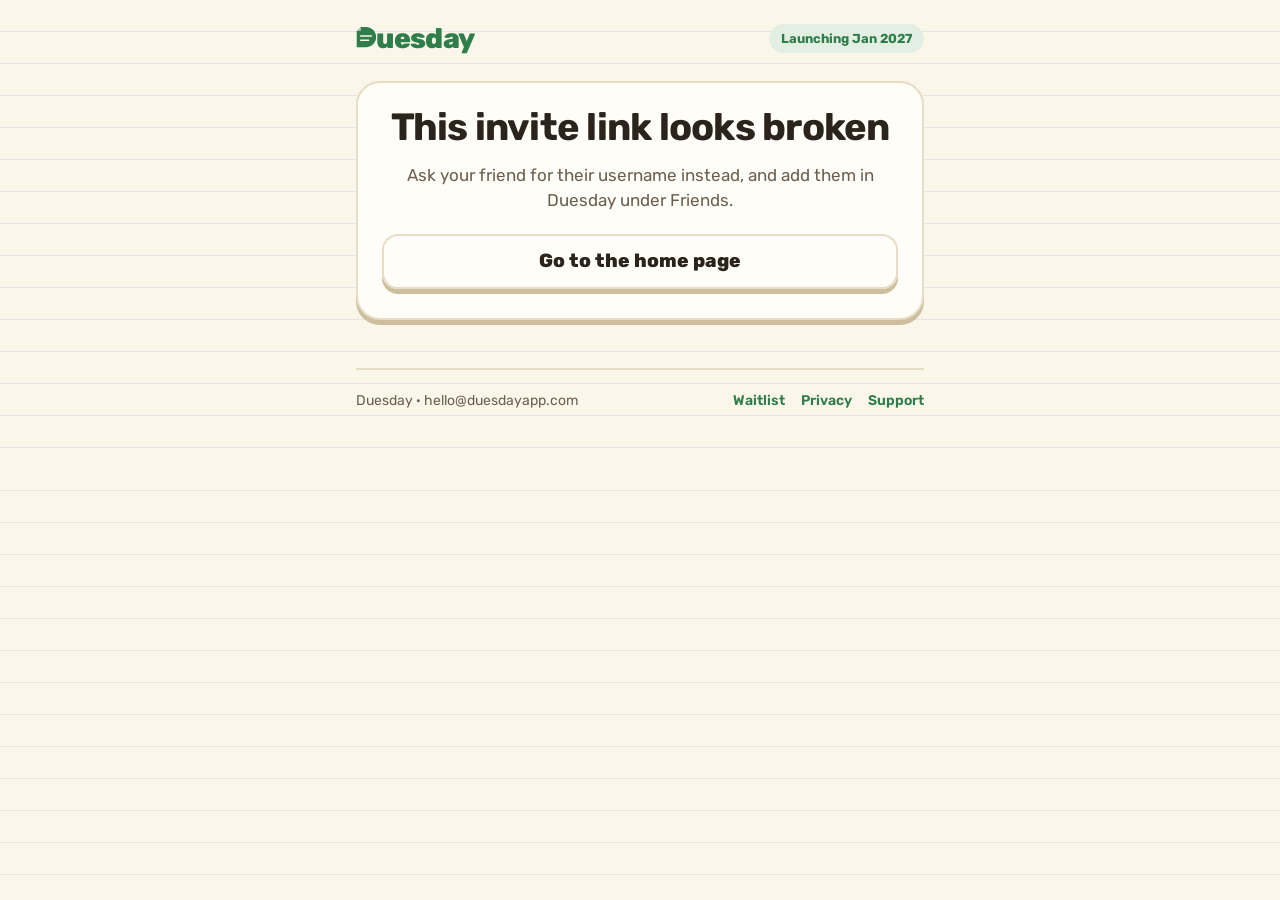
==== commit 84daa20d: "Logo D sits on the baseline; favicon cache-busted with PNG fallbacks Co-Authored-By: Claude Sonnet 5" ====
--- a/add.html
+++ b/add.html
@@ -11,7 +11,9 @@
   <meta property="og:title" content="Add me on Duesday">
   <meta property="og:description" content="Let's keep each other's study streaks going.">
   <meta property="og:type" content="website">
-  <link rel="icon" href="favicon.svg" type="image/svg+xml">
+  <link rel="icon" href="favicon.svg?v=2" type="image/svg+xml">
+  <link rel="icon" href="icon-32.png?v=2" type="image/png" sizes="32x32">
+  <link rel="icon" href="icon-192.png?v=2" type="image/png" sizes="192x192">
   <link rel="preconnect" href="https://fonts.googleapis.com">
   <link rel="preconnect" href="https://fonts.gstatic.com" crossorigin>
   <link rel="stylesheet" href="https://fonts.googleapis.com/css2?family=Rubik:wght@400..800&display=swap">
--- a/style.css
+++ b/style.css
@@ -73,13 +73,13 @@
 .top { display: flex; align-items: center; justify-content: space-between; padding: 4px 0 28px; }
 .page .top { padding: 2px 0 14px; }
 .wordmark {
-  display: inline-flex; align-items: flex-end;
+  display: inline-flex; align-items: baseline;
   font-size: 28px; line-height: 1; font-weight: 800;
   color: var(--green); letter-spacing: -0.025em;
 }
 .wordmark:hover { text-decoration: none; }
 /* The folded-page mark stands in for the D, sized to the capital letters. */
-.wordmark .d { width: .74em; height: .74em; margin: 0 .01em .02em 0; flex: none; fill: currentColor; transition: transform .35s var(--spring); transform-origin: 50% 80%; }
+.wordmark .d { width: .72em; height: .72em; margin: 0 .01em 0 0; flex: none; fill: currentColor; transition: transform .35s var(--spring); transform-origin: 50% 80%; }
 .wordmark .d .page { fill: currentColor; fill-rule: evenodd; max-width: none; margin: 0; padding: 0; }
 .wordmark .d .fold { fill: currentColor; opacity: .45; }
 a.wordmark:hover .d { transform: rotate(-8deg) scale(1.08); }
